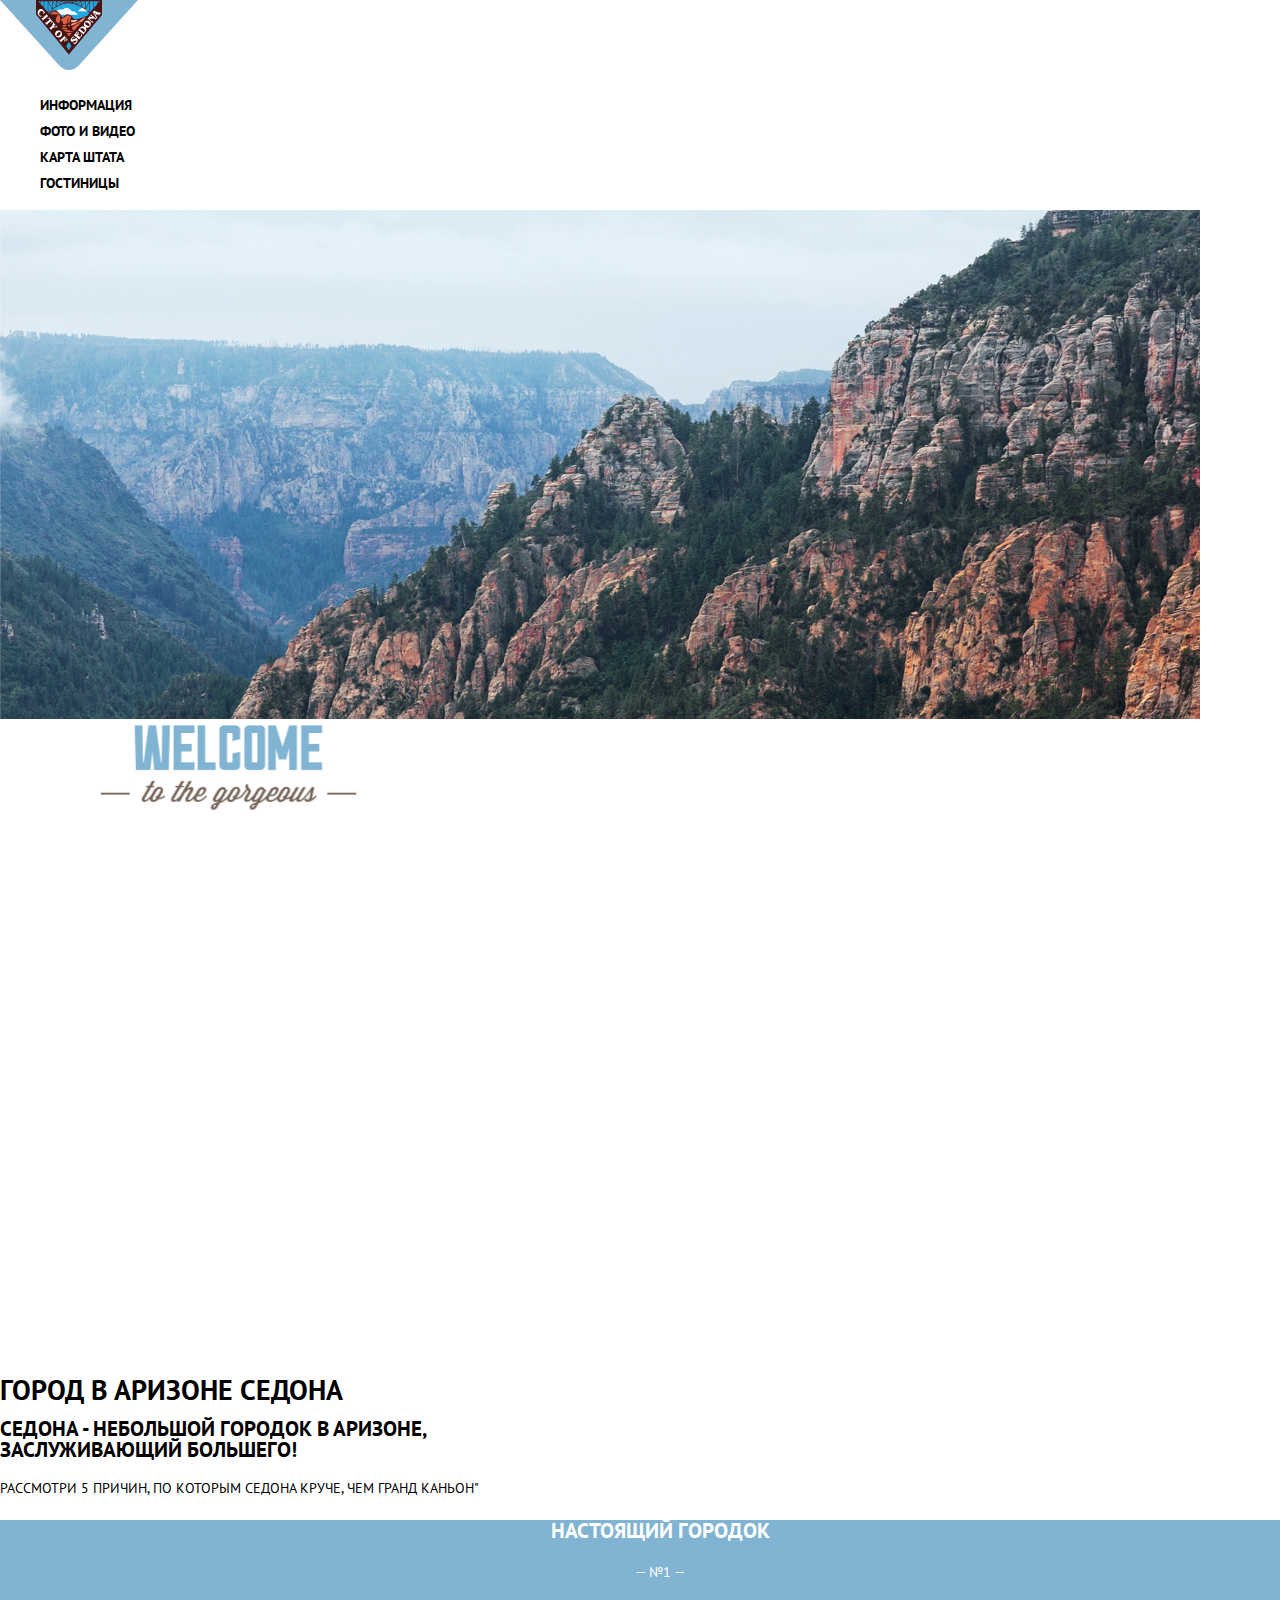
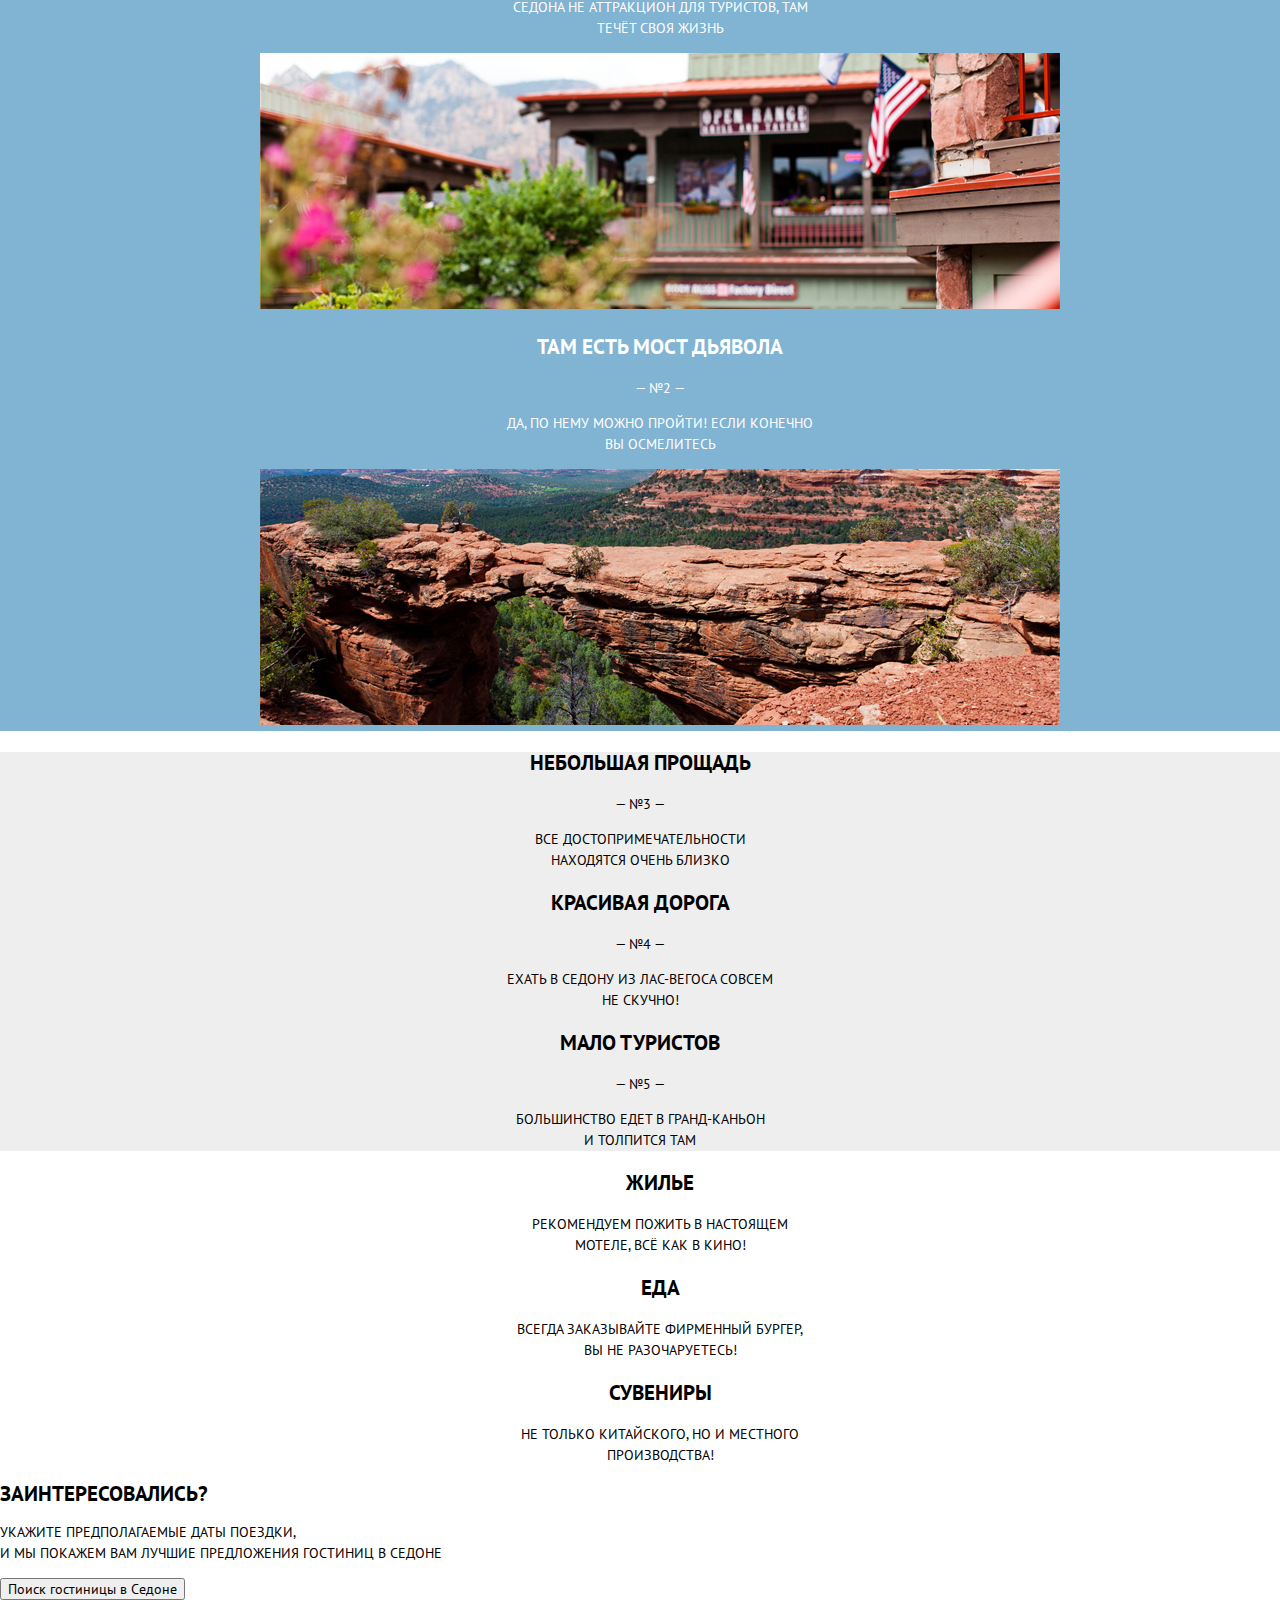
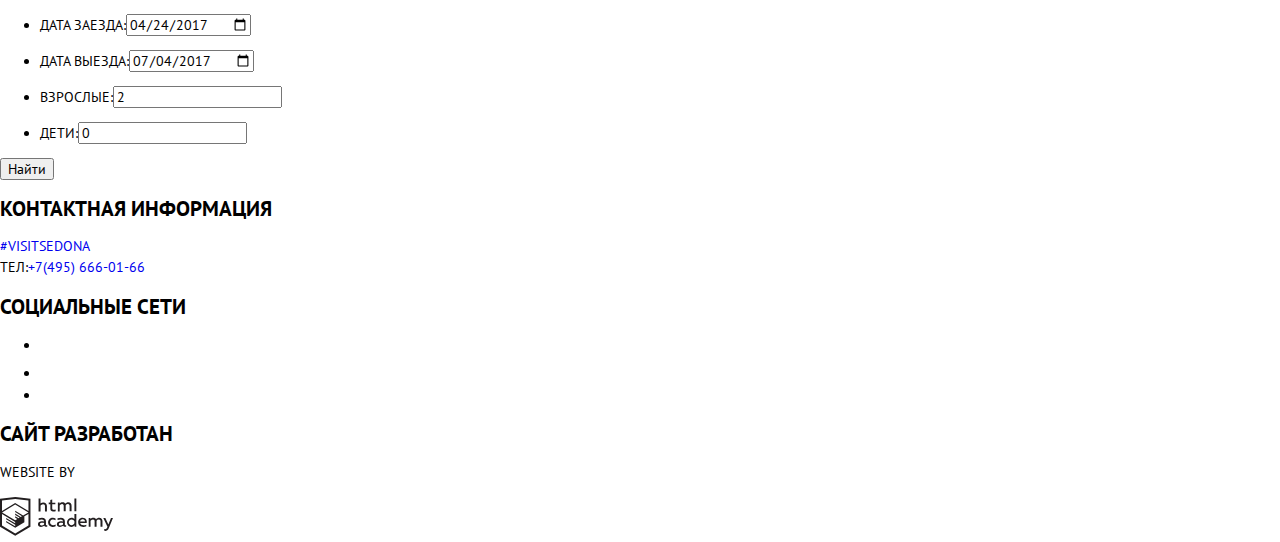
==== index.html @ 0a9e9b10 "стили 2" ====
<!DOCTYPE html>
<html class="page" lang="ru">

<head>
    <meta charset="UTF-8">
    <title>Город Sedona</title>
    <link rel="icon" href="favicon.ico">
    <link rel="icon" href="favicon/favicon152.svg" type="image/svg+xml">
    <link rel="apple-touch-icon" href="favicon/favicon152.png">
    <link rel="manifest" href="manifest.webmanifest">
    <link rel="preconnect" href="https://fonts.gstatic.com">
    <link href="https://fonts.googleapis.com/css2?family=PT+Sans:wght@400;700&display=swap" rel="stylesheet">
    <link rel="stylesheet" href="css/normalize.css">
    <link rel="stylesheet" href="css/style.css">
</head>

<body class="page-body">
    <header class="main-header">
        <nav class="main-navigation">
            <a class="main-header-logo">
                <img src="img/logo-sedona-main.svg" width="138" height="70" alt="Логотип города Sedona">
            </a>
            <ul class="site-navigation">
                <li><a href="#">Информация</a></li>
                <li><a href="#">Фото и видео</a></li>
                <li><a href="#">Карта штата</a></li>
                <li><a href="catalog.html">Гостиницы</a></li>
            </ul>
        </nav>
    </header>
    <main class="container">
        <img src="img/sedona-view-background.jpg" width="1200" height="509" alt="Фото вида каньона города Sedona">
        <img src="img/layer-welcome.png" width="456.65" height="350.88" alt="">
        <img src="img/Layer-white-cut.png" width="1200" height="272" alt="">
        <h1>Город в Аризоне Седона</h1>
        <h2>Седона - небольшой городок в Аризоне,
            <br>
            заслуживающий большего!
        </h2>

        <p>Рассмотри 5 причин, по которым Седона круче, чем Гранд Каньон"</p>
        <section class="feature-main">
            <div class="feature-list-1-2">
            <ul class="feature-main-list">
                <li class="feature-main-list-item">
                    <h3>Настоящий городок</h3>
                    <span>— №1 —</span>
                    <p>Седона не аттракцион для туристов, там
                        <br>
                        течёт своя жизнь
                    </p>
                    <img src="img/sedonaview-town.jpg" width="800" height="256" alt="Фото города Sedona">
                </li>
                <li class="feature-main-list-item">
                    <h3>Там есть мост дьявола</h3>
                    <span>— №2 —</span>
                    <p>Да, по нему можно пройти! Если конечно
                        <br>
                        вы осмелитесь
                    </p>
                    <img src="img/sedona-bridge.jpg" width="800" height="256" alt="Фото моста дьявола">
                </li>
            </div>
            <div class="feature-list-3-4-5">
                <li class="feature-main-list-item">
                    <h3>Небольшая прощадь</h3>
                    <span>— №3 —</span>
                    <p>Все достопримечательности
                        <br>находятся очень близко
                    </p>
                </li>
                <li class="feature-main-list-item">
                    <h3>Красивая дорога</h3>
                    <span>— №4 —</span>
                    <p>Ехать в Седону Из Лас-Вегоса совсем
                        <br>не скучно!
                    </p>
                </li>
                <li class="feature-main-list-item">
                    <h3>Мало туристов</h3>
                    <span>— №5 —</span>
                    <p>Большинство едет в Гранд-Каньон
                        <br>и толпится там
                    </p>
                </li>
            </div>
            </ul>
            <section class="feature-additional">
                <ul class="feature-additional-list">
                    <li class="feature-additional-list-item">
                        <h3>Жилье</h3>
                        <p>Рекомендуем пожить в настоящем
                            <br>мотеле, всё как в кино!
                        </p>
                        <!--Добавить иконку-->
                    </li>
                    <li class="feature-additional-list">
                        <h3>Еда</h3>
                        <p>Всегда заказывайте фирменный бургер,
                            <br>вы не разочаруетесь!
                        </p>
                        <!--Добавить иконку-->
                    </li>
                    <li class="feature-additional-list">
                        <h3>Сувениры</h3>
                        <p>Не только китайского, но и местного
                            <br>производства!
                        </p>
                        <!--Добавить иконку-->
                    </li>
                </ul>
            </section>
        </section>
        <h2>Заинтересовались?</h2>
        <p>Укажите предполагаемые даты поездки,
            <br>и мы покажем вам лучшие предложения гостиниц в Седоне
        </p>
        <section>
            <form method="get" action="https://echo.htmlacademy.ru">
                <button class="button-hotel-search" type="button">Поиск гостиницы в Седоне</button>
                <ul>
                    <li class="calendar-field">
                        <p>Дата заезда:<input class="calendar-button" type="date" name="calendar" value="2017-04-24"></p>
                    </li>
                    <li class="calendar-field">
                        <p>Дата выезда:<input class="calendar-button" type="date" name="calendar" value="2017-07-04"></p>
                    </li>
                    <li class="members-field">
                        <p>Взрослые:<input class="members-count" type="number" name="adultquantity" value="2" min="1" step="1"></p>
                    </li>
                    <li class="members-field">
                        <p>Дети:<input class="members-count" type="number" name="adultquantity" value="0" min="0" step="1"></p>
                    </li>
                </ul>
                <button class="button-find" type="submit">Найти</button>
            </form>
        </section>
    </main>
    <div class="map">
        <!--Подключить карту-->
    </div>
    <footer class="main-footer">
        <section class="footer-contacts">
            <h2>Контактная информация</h2>
            <a class="footer-hashtag" href="#">#VISITSEDONA</a><br>
            ТЕЛ:<a class="footer-phone" href="tel:+74956660166">+7(495) 666-01-66</a>
        </section>
        <section class="footer-social">
            <h2>Социальные сети</h2>
            <ul>
                <li>
                    <a class="social-button" href="#">
                        <img src="img/icon-twitter.svg" width="16,98" height="15,01" alt="Мы в твиттере"> 
                    </a>
                </li>
                <li>
                    <a class="social-button" href="#">
                        <img src="img/icon-facebook.svg" width="12" height="22" alt="МЫ на Фейсбук">
                    </a>
                </li>
                <li>
                    <a class="social-button" href="#">
                        <img src="img/icon-youtube.svg" width="20" height="16" alt="Мы на Ютуб"></a>
                </li>
            </ul>
        </section>
        <section class="footer-copyright">
            <h2>Сайт разработан</h2>
            <p>Website by</p>
            <a class="htmlacademy-copyright" href="https://htmlacademy.ru/">
                <img src="img/logo-htmlacademy.svg" width="113,98" height="39,78" alt="HTML ACADEMY">
            </a>
        </section>
    </footer>
</body>

</html>
---- css/style.css ----
:root {
    --basic-brown: #766357;
    --basic-grey: #EEEEEE;
    --basic-blue: #81B3D2;
    --basic-white: #ffffff;
    --basic-footer: rgba(255, 255, 255, 0.9);
    --special-grey: #F2F2F2;
    --basic-black: #000000;
  }

  /* Global */
  body{
    min-width: 1200px;
    margin: 0;
    padding: 0;
    font-family: 'PT Sans', sans-serif;
    font-size: 14px;
    line-height: 21px;
    font-weight: 400;
    color: var(--basic-black);
    text-transform: uppercase;
    background-color: var(--basic-white);
  }

/* Ссылки */
  a {
    text-decoration: none;
  }

/* Дефолтный размер изображений */
    img {
    max-width: 100%;
    height: auto;
    }

  /* Меню навигации */
  .main-navigation {
    font-size: 14px;
    line-height: 26px;
    font-weight: 700;
    color: var(--basic-black);
    background-color: transparent;
  }
  .site-navigation {
    list-style: none;
  }

/* Навигация-состояния */
.site-navigation a,
.user-navigation a {
  color: var(--basic-black);
}

.site-navigation a:hover,
.site-navigation a:focus {
  color: var(--basic-blue);
}

/* Преимущества */
.feature-main-list {
    list-style: none;
  }
  .feature-main-list-item {
    text-align: center;
    list-style: none;
  }
  .feature-main-list-item h3{
    font-size: 21px;
    line-height: 21px;
    font-weight: 700;
  }
  .feature-list-1-2{
    color: var(--basic-white);
    background-color: var(--basic-blue);
  }
  .feature-list-3-4-5{
    background-color: var(--basic-grey);
  }
  .feature-additional-list{
    list-style: none;
    text-align: center;
  }
  .feature-additional-list h3{
    font-size: 21px;
    line-height: 21px;
    font-weight: 700;
  }
.advertising-info{
  text-align: center;
}
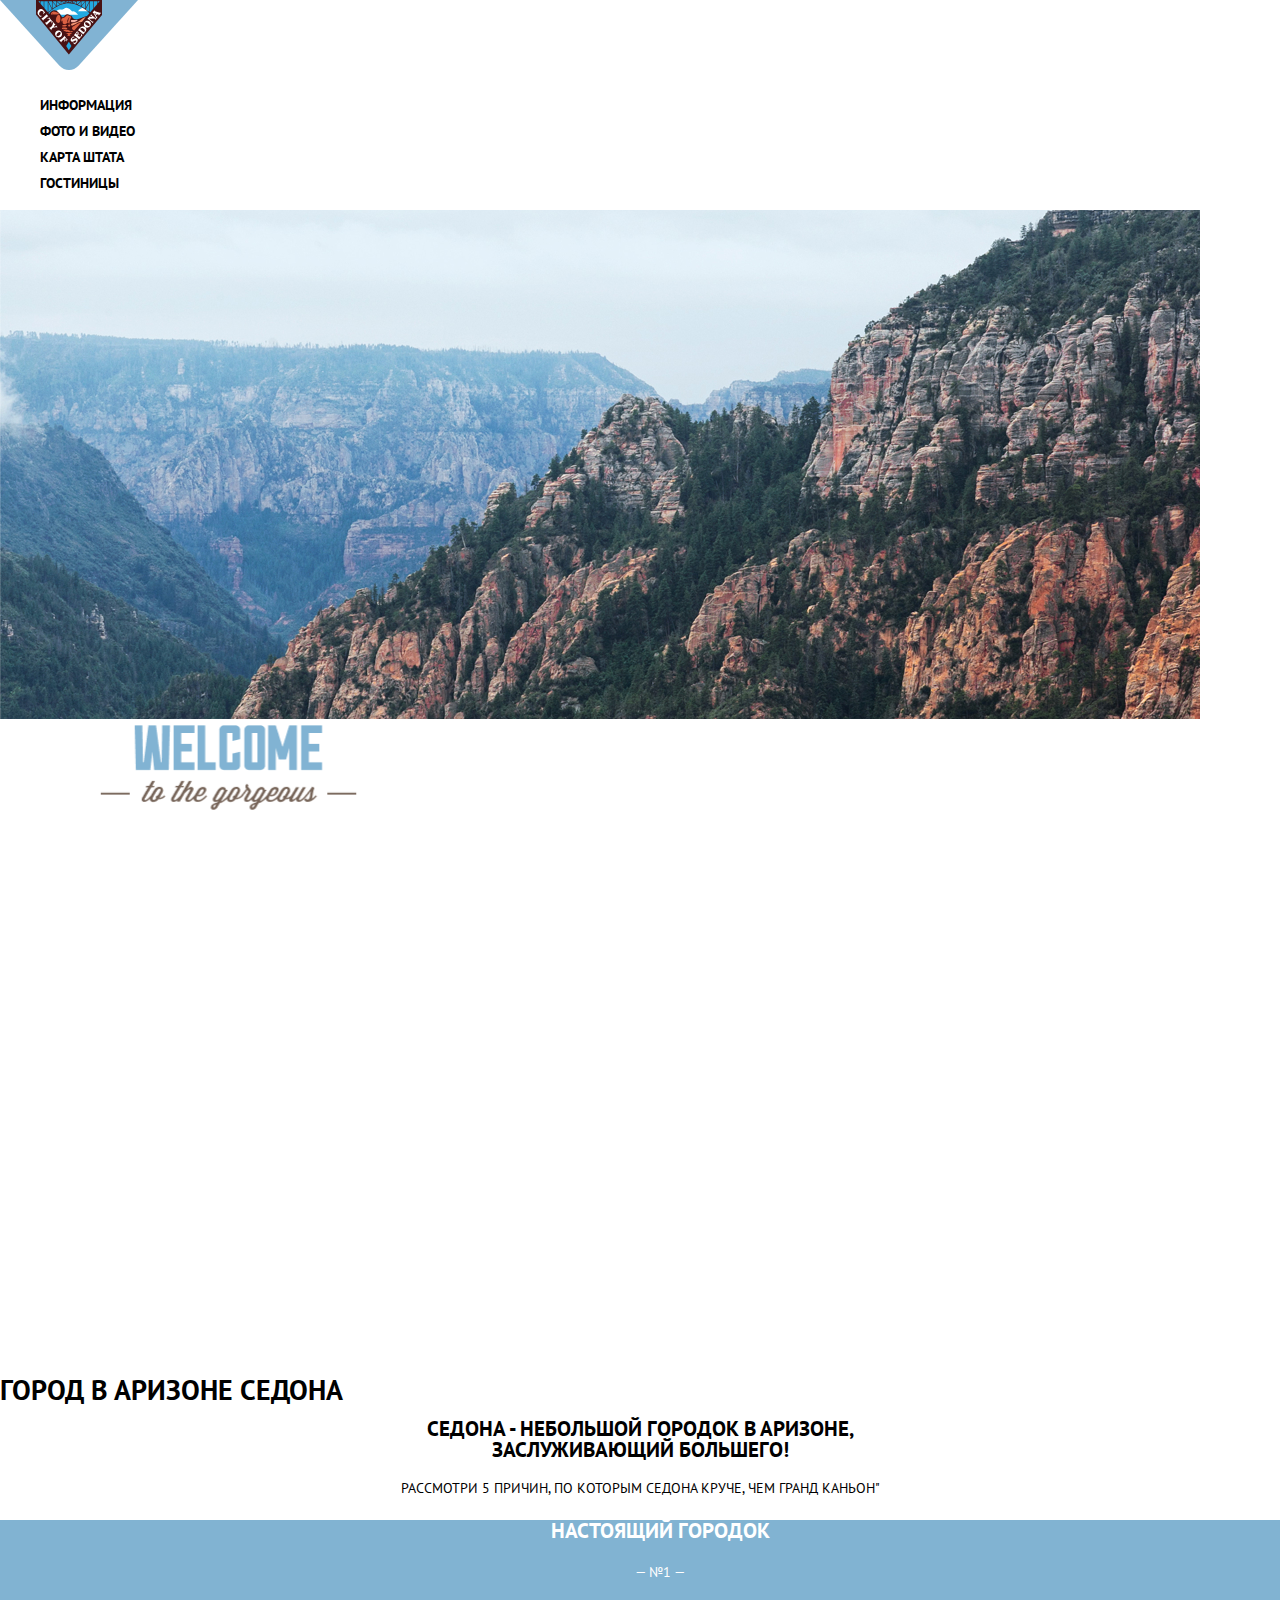
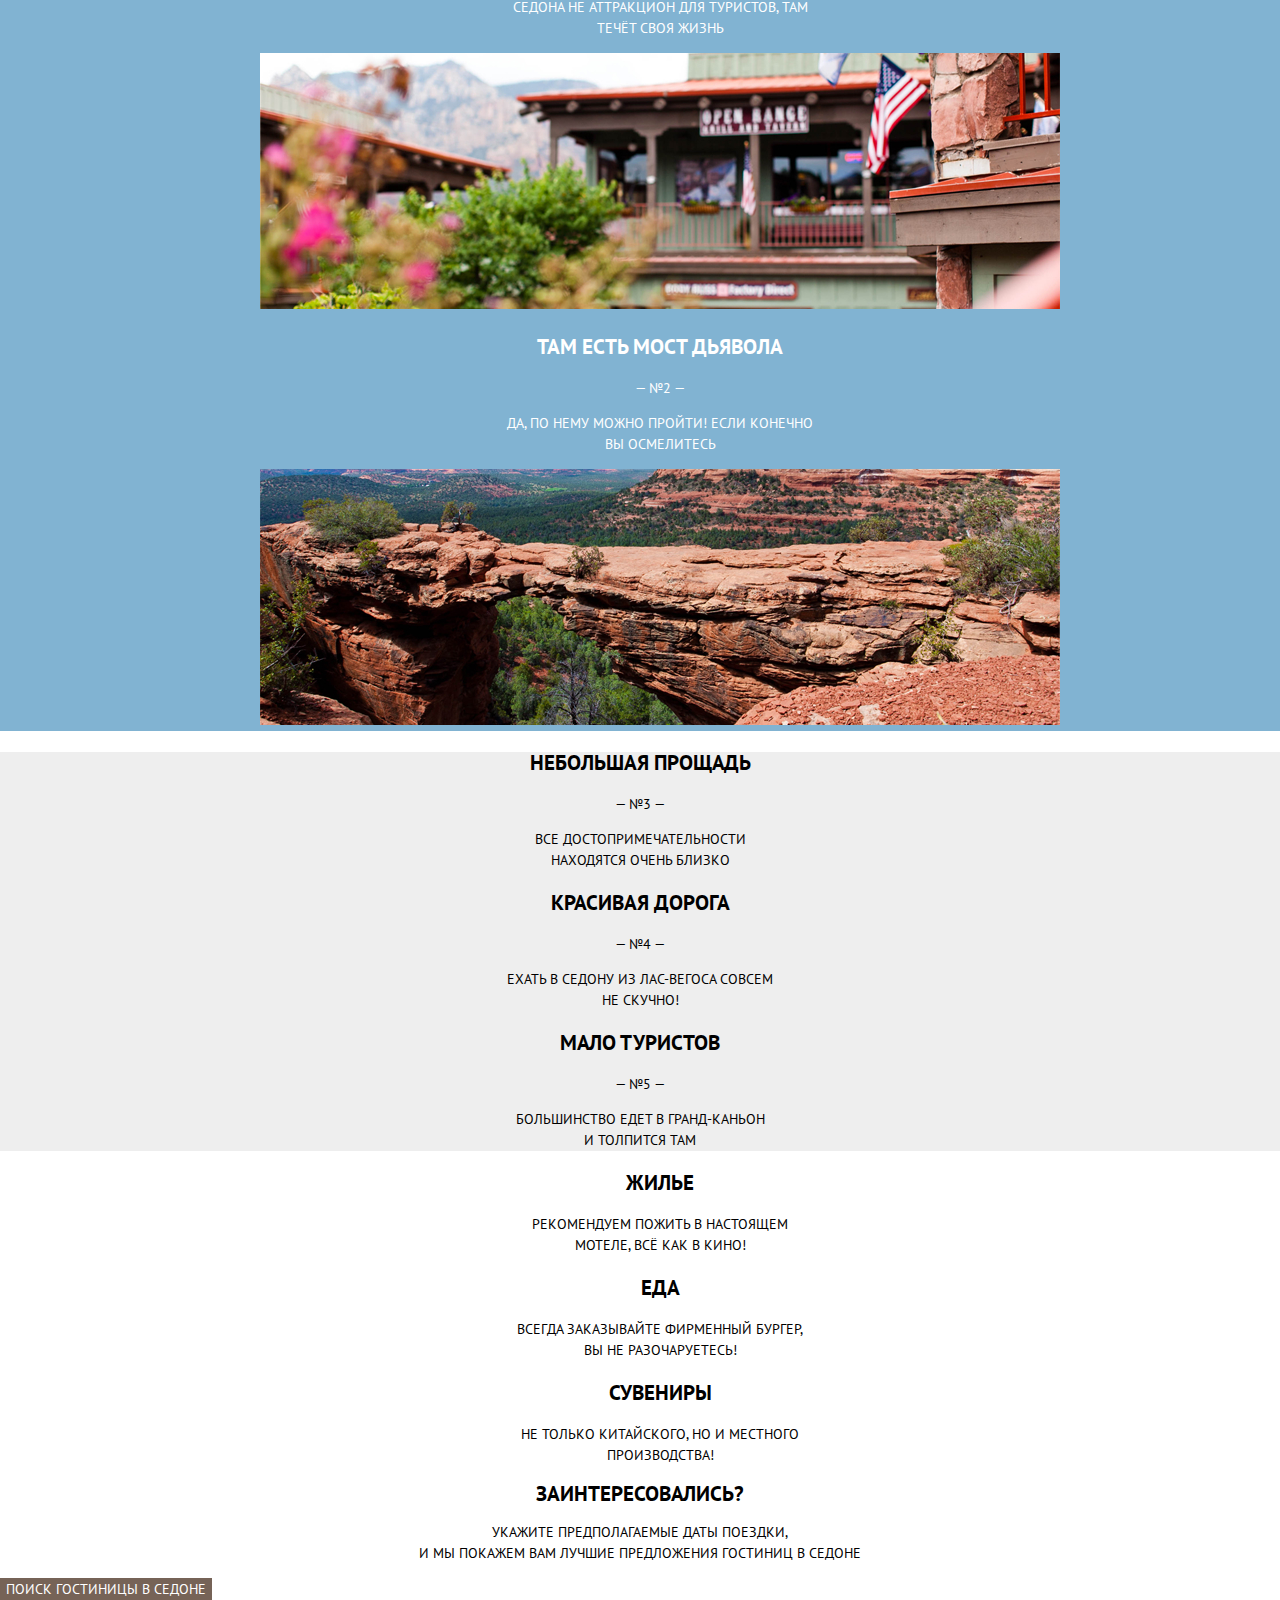
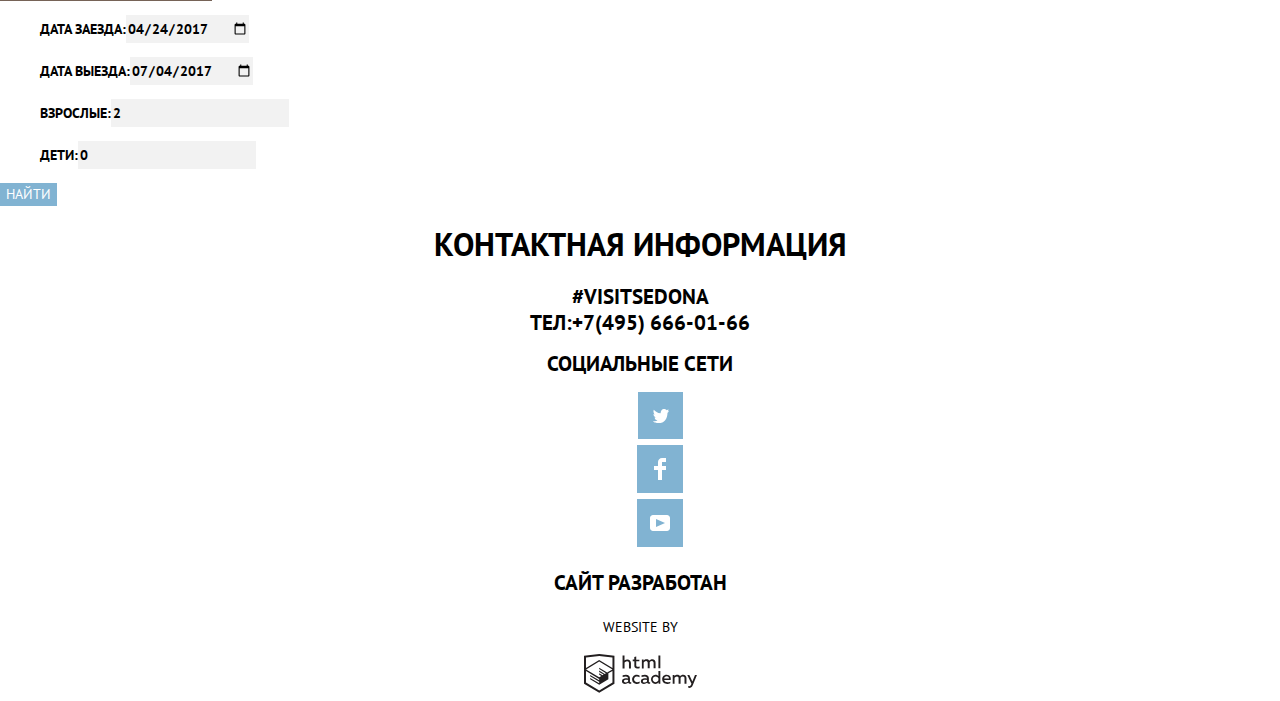
==== commit 2d5dd849: "стили 3" ====
--- a/index.html
+++ b/index.html
@@ -33,12 +33,14 @@
         <img src="img/layer-welcome.png" width="456.65" height="350.88" alt="">
         <img src="img/Layer-white-cut.png" width="1200" height="272" alt="">
         <h1>Город в Аризоне Седона</h1>
+        <div class="site-description">
         <h2>Седона - небольшой городок в Аризоне,
             <br>
             заслуживающий большего!
         </h2>
 
         <p>Рассмотри 5 причин, по которым Седона круче, чем Гранд Каньон"</p>
+        </div>
         <section class="feature-main">
             <div class="feature-list-1-2">
             <ul class="feature-main-list">
@@ -111,14 +113,16 @@
                 </ul>
             </section>
         </section>
+        <div class="advertising-info">
         <h2>Заинтересовались?</h2>
         <p>Укажите предполагаемые даты поездки,
             <br>и мы покажем вам лучшие предложения гостиниц в Седоне
         </p>
-        <section>
+        </div>
+        <section class="calendar">
             <form method="get" action="https://echo.htmlacademy.ru">
                 <button class="button-hotel-search" type="button">Поиск гостиницы в Седоне</button>
-                <ul>
+                <ul class="calendar-list">
                     <li class="calendar-field">
                         <p>Дата заезда:<input class="calendar-button" type="date" name="calendar" value="2017-04-24"></p>
                     </li>
@@ -147,19 +151,19 @@
         </section>
         <section class="footer-social">
             <h2>Социальные сети</h2>
-            <ul>
+            <ul class="social-list">
                 <li>
-                    <a class="social-button" href="#">
+                    <a class="social-button1" href="#">
                         <img src="img/icon-twitter.svg" width="16,98" height="15,01" alt="Мы в твиттере"> 
                     </a>
                 </li>
                 <li>
-                    <a class="social-button" href="#">
+                    <a class="social-button2" href="#">
                         <img src="img/icon-facebook.svg" width="12" height="22" alt="МЫ на Фейсбук">
                     </a>
                 </li>
                 <li>
-                    <a class="social-button" href="#">
+                    <a class="social-button3" href="#">
                         <img src="img/icon-youtube.svg" width="20" height="16" alt="Мы на Ютуб"></a>
                 </li>
             </ul>
@@ -168,7 +172,7 @@
             <h2>Сайт разработан</h2>
             <p>Website by</p>
             <a class="htmlacademy-copyright" href="https://htmlacademy.ru/">
-                <img src="img/logo-htmlacademy.svg" width="113,98" height="39,78" alt="HTML ACADEMY">
+                <img src="img/logo-htmlacademy-black.svg" width="113,98" height="39,78" alt="HTML ACADEMY">
             </a>
         </section>
     </footer>
--- a/css/style.css
+++ b/css/style.css
@@ -6,6 +6,10 @@
     --basic-footer: rgba(255, 255, 255, 0.9);
     --special-grey: #F2F2F2;
     --basic-black: #000000;
+    --special-brown: #604E43;
+    --special-brown-active: #503E33;
+    --special-blue: #669EC0;
+    --special-blue-active: #5496BD;
   }
 
   /* Global */
@@ -55,7 +59,10 @@
 .site-navigation a:focus {
   color: var(--basic-blue);
 }
-
+/* Описание сайта */
+.site-description{
+  text-align: center;
+}
 /* Преимущества */
 .feature-main-list {
     list-style: none;
@@ -87,4 +94,154 @@
   }
 .advertising-info{
   text-align: center;
-}+}
+
+/* Кнопка поиска гостиницы */
+.button-hotel-search{
+  font: inherit;
+  text-align: center;
+  color: var(--basic-white);
+  vertical-align: middle;
+  text-transform: uppercase;
+  background-color: var(--basic-brown);
+  border: none;
+}
+/* Кнопка поиска гостиницы состояния*/
+.button-hotel-search:hover,
+.button-hotel-search:focus{
+  background-color: var(--special-brown);
+}
+.button-hotel-search:active{
+  background-color: var(--special-brown-active);
+  color: rgba(255, 255, 255, 0.3);
+}
+
+/* Календарь */
+.calendar-list{
+  list-style: none;
+  text-transform: uppercase;
+  font-size: 14px;
+  line-height: 26px;
+  font-weight: 700;
+}
+.calendar-button{
+  text-transform: uppercase;
+  font-size: 14px;
+  line-height: 26px;
+  font-weight: 700;
+  background-color: var(--special-grey);
+  border: none;
+}
+.members-count{
+  text-transform: uppercase;
+  font-size: 14px;
+  line-height: 26px;
+  font-weight: 700;
+  background-color: var(--special-grey);
+  border: none;
+}
+.button-find{
+  font: inherit;
+  text-align: center;
+  color: var(--basic-white);
+  vertical-align: middle;
+  text-transform: uppercase;
+  background-color: var(--basic-blue);
+  border: none;
+}
+/* Кнопка календаря состояния */
+.button-find:hover,
+.button-find:focus{
+  background-color: var(--special-blue);
+}
+.button-find:active{
+  background-color: var(--special-blue-active);
+  color: rgba(255, 255, 255, 0.3);
+}
+
+/* Контакная информация */
+.main-footer{
+  background-color: rgba(255, 255, 255, 0.9);
+}
+.footer-contacts{
+  text-align: center;
+  font-size: 21px;
+  line-height: 26px;
+  font-weight: 700;
+}
+.footer-hashtag{
+  color: inherit;
+  text-transform: uppercase;
+  font-size: 21px;
+  line-height: 26px;
+  font-weight: 700;
+}
+.footer-phone{
+  color: inherit;
+  font-size: 21px;
+  line-height: 26px;
+  font-weight: 700;
+}
+/* Соцсети */
+.footer-social{
+  text-align: center;
+}
+.social-list{
+  list-style: none;
+}
+.social-button1 img{
+  background: var(--basic-blue);
+  padding-left: 15px;
+  padding-top: 16px;
+  padding-right: 14px;
+  padding-bottom: 15px;
+}
+.social-button2 img{
+  background: var(--basic-blue);
+  padding-left: 17px;
+  padding-top: 13px;
+  padding-right: 17px;
+  padding-bottom: 13px;
+}
+.social-button3 img{
+  background: var(--basic-blue);
+  padding-left: 13px;
+  padding-top: 16px;
+  padding-right: 13px;
+  padding-bottom: 16px;
+}
+/* Кнопки соцсетей состояния */
+.social-button1 img:hover,
+.social-button1 img:focus{
+  background: var(--special-blue);
+}
+.social-button1 img:active{
+  background: var(--special-blue-active);
+  color: rgba(255, 255, 255, 0.3);
+}
+.social-button2 img:hover,
+.social-button2 img:focus{
+  background: var(--special-blue);
+}
+.social-button2 img:active{
+  background: var(--special-blue-active);
+  color: rgba(255, 255, 255, 0.3);
+}
+.social-button3 img:hover,
+.social-button3 img:focus{
+  background: var(--special-blue);
+}
+.social-button3 img:active{
+  background: var(--special-blue-active);
+  color: rgba(255, 255, 255, 0.3);
+}
+
+/* Копирайт */
+.footer-copyright{
+  text-transform: uppercase;
+  font-size: 14px;
+  line-height: 26px;
+  font-weight: 400;
+  text-align: center;
+}
+/* Копирайт состояния */
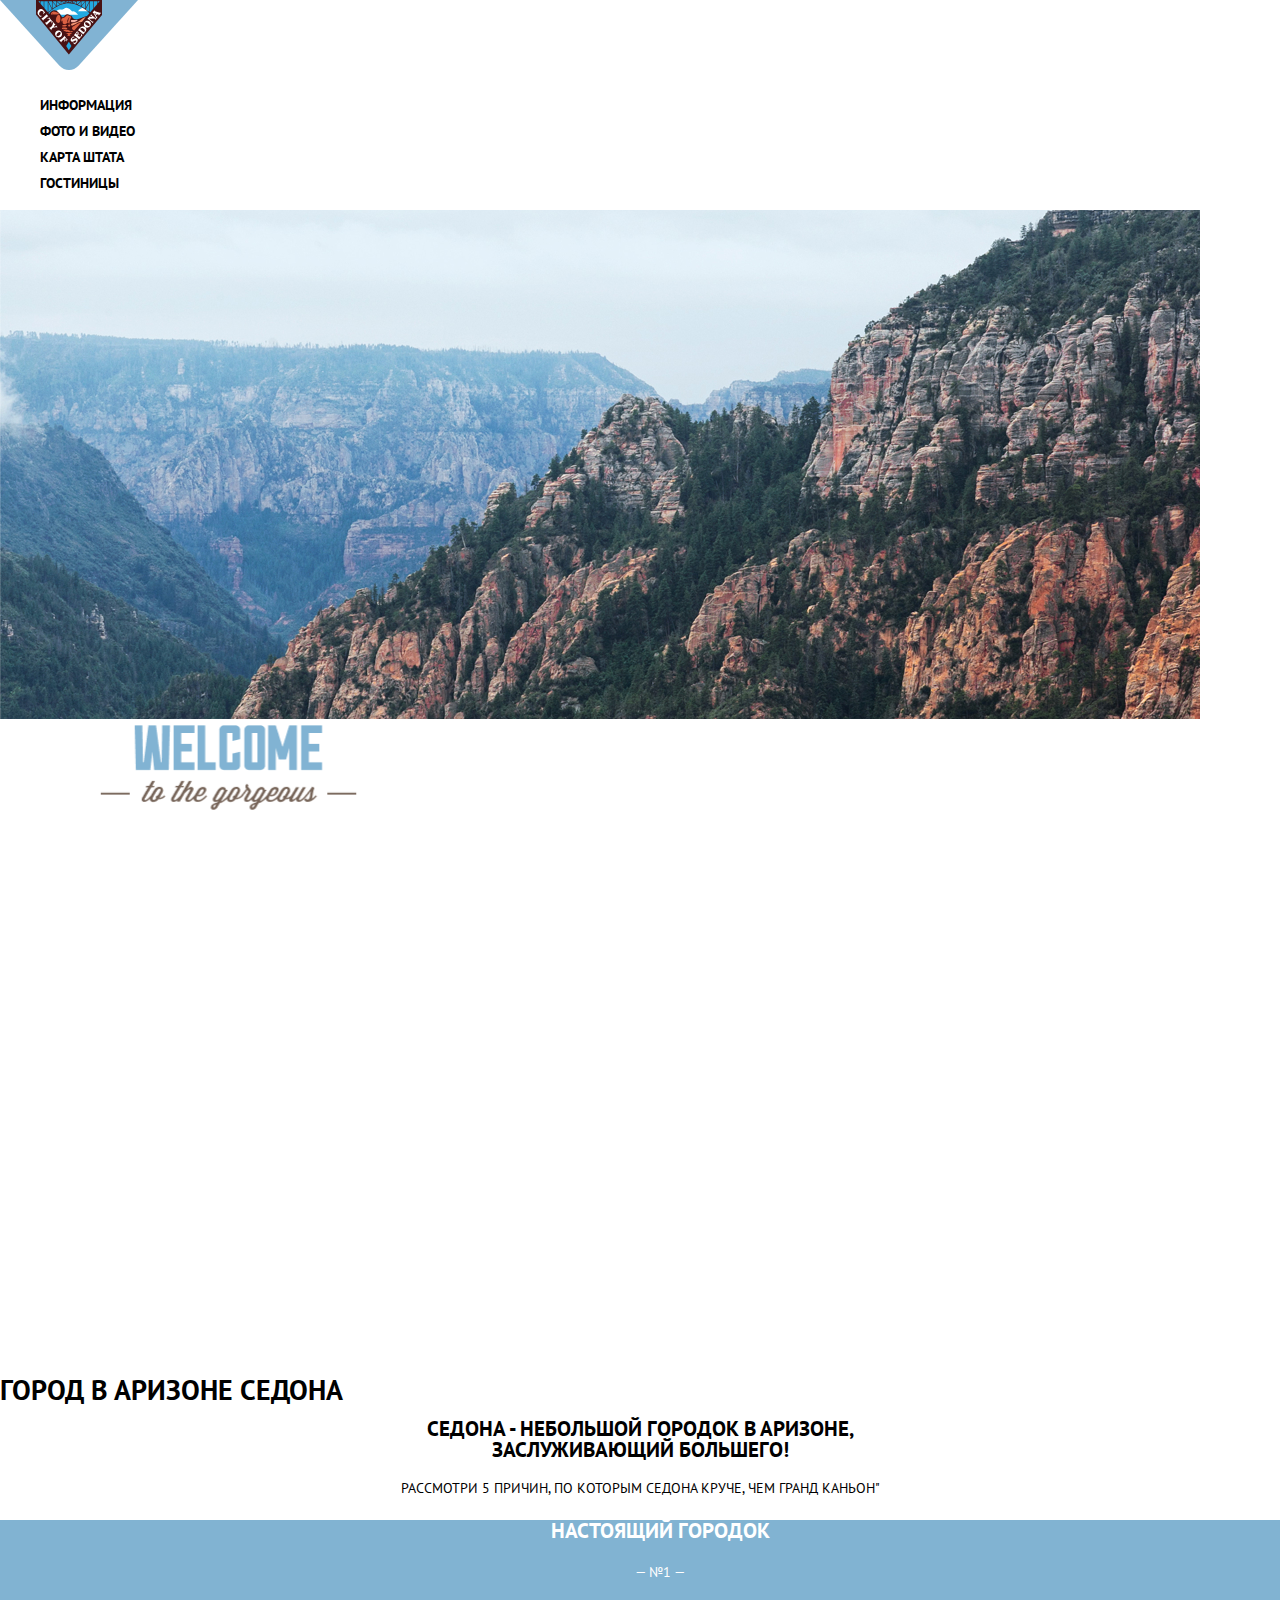
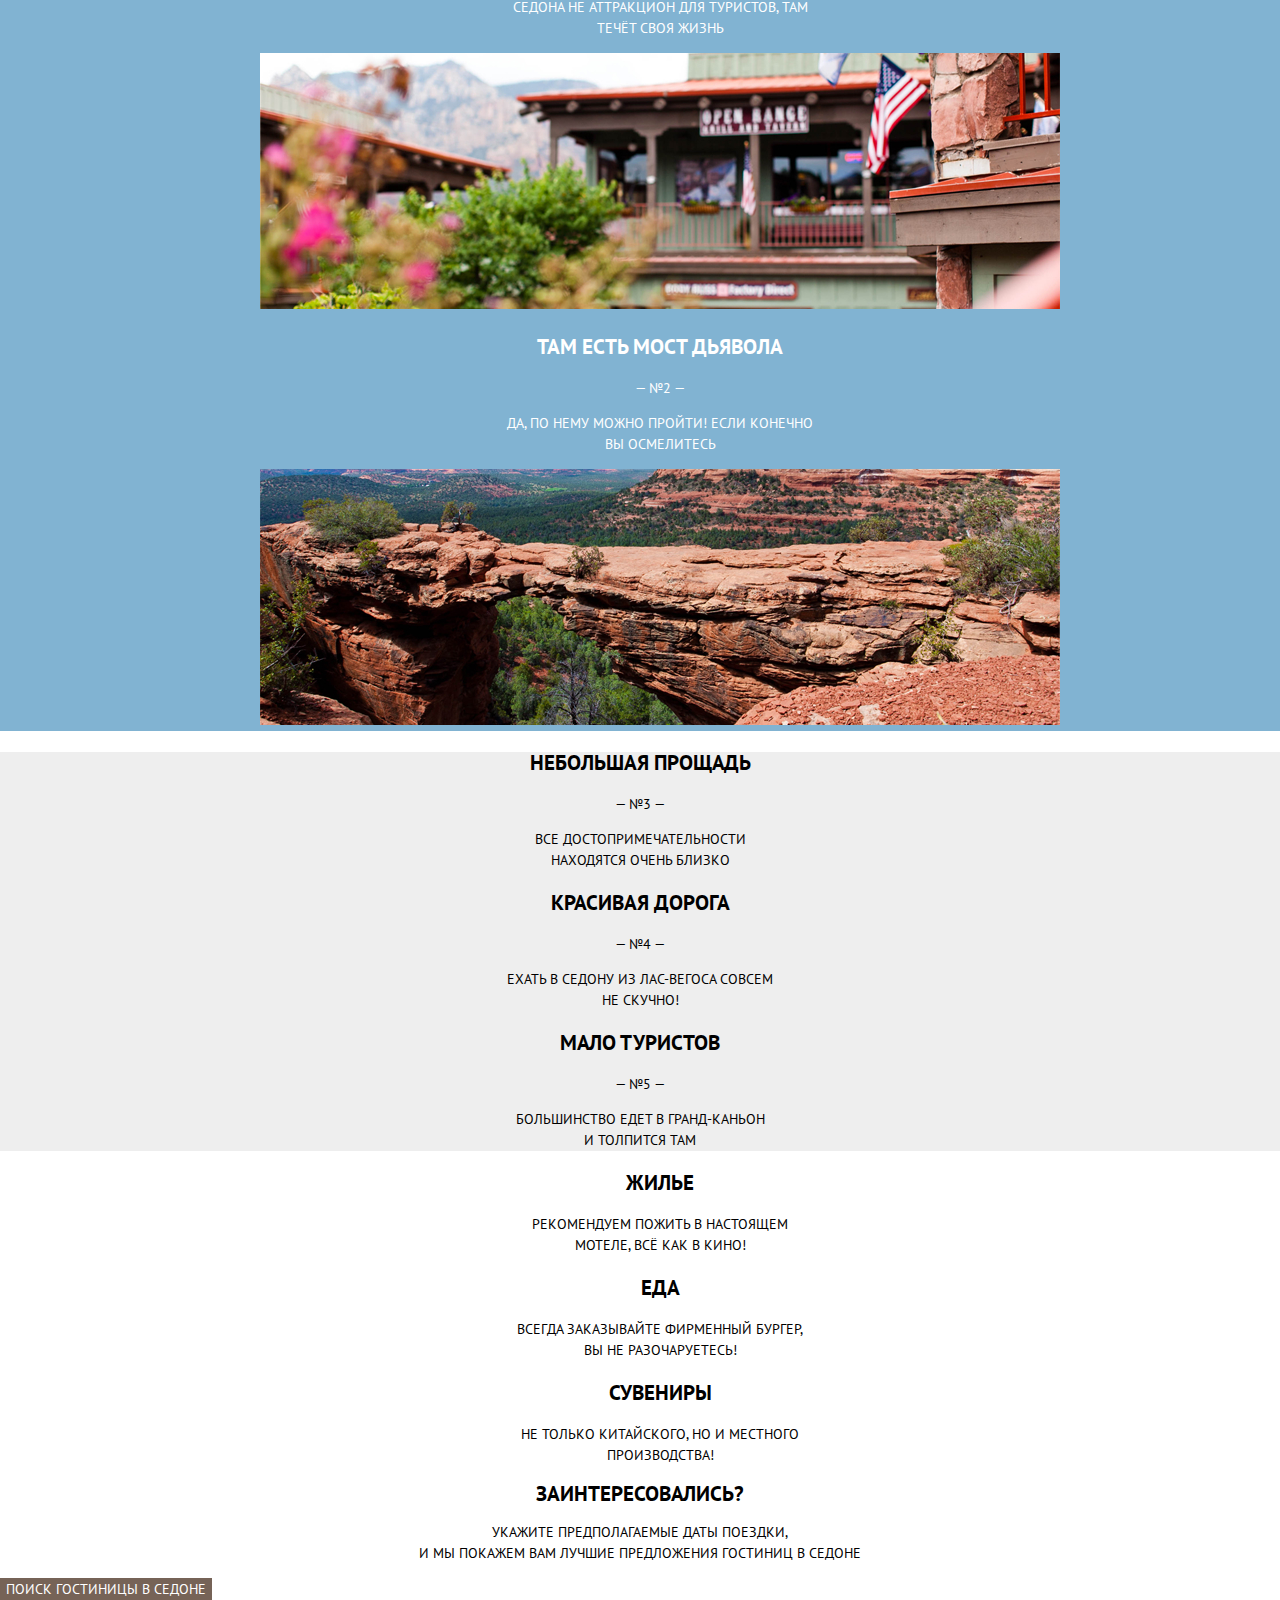
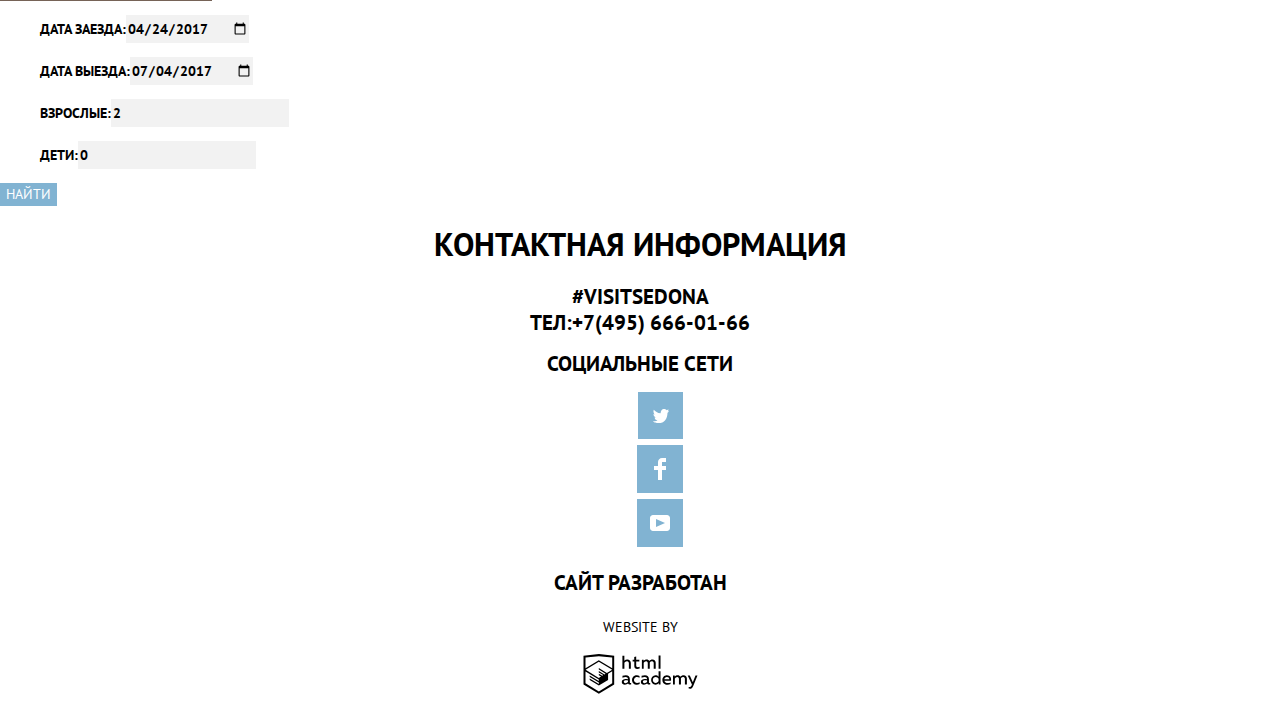
==== commit e53c4b6c: "выполняет 5. Стилизация главной страницы" ====
--- a/index.html
+++ b/index.html
@@ -34,34 +34,34 @@
         <img src="img/Layer-white-cut.png" width="1200" height="272" alt="">
         <h1>Город в Аризоне Седона</h1>
         <div class="site-description">
-        <h2>Седона - небольшой городок в Аризоне,
-            <br>
-            заслуживающий большего!
-        </h2>
+            <h2>Седона - небольшой городок в Аризоне,
+                <br>
+                заслуживающий большего!
+            </h2>
 
-        <p>Рассмотри 5 причин, по которым Седона круче, чем Гранд Каньон"</p>
+            <p>Рассмотри 5 причин, по которым Седона круче, чем Гранд Каньон"</p>
         </div>
         <section class="feature-main">
             <div class="feature-list-1-2">
-            <ul class="feature-main-list">
-                <li class="feature-main-list-item">
-                    <h3>Настоящий городок</h3>
-                    <span>— №1 —</span>
-                    <p>Седона не аттракцион для туристов, там
-                        <br>
-                        течёт своя жизнь
-                    </p>
-                    <img src="img/sedonaview-town.jpg" width="800" height="256" alt="Фото города Sedona">
-                </li>
-                <li class="feature-main-list-item">
-                    <h3>Там есть мост дьявола</h3>
-                    <span>— №2 —</span>
-                    <p>Да, по нему можно пройти! Если конечно
-                        <br>
-                        вы осмелитесь
-                    </p>
-                    <img src="img/sedona-bridge.jpg" width="800" height="256" alt="Фото моста дьявола">
-                </li>
+                <ul class="feature-main-list">
+                    <li class="feature-main-list-item">
+                        <h3>Настоящий городок</h3>
+                        <span>— №1 —</span>
+                        <p>Седона не аттракцион для туристов, там
+                            <br>
+                            течёт своя жизнь
+                        </p>
+                        <img src="img/sedonaview-town.jpg" width="800" height="256" alt="Фото города Sedona">
+                    </li>
+                    <li class="feature-main-list-item">
+                        <h3>Там есть мост дьявола</h3>
+                        <span>— №2 —</span>
+                        <p>Да, по нему можно пройти! Если конечно
+                            <br>
+                            вы осмелитесь
+                        </p>
+                        <img src="img/sedona-bridge.jpg" width="800" height="256" alt="Фото моста дьявола">
+                    </li>
             </div>
             <div class="feature-list-3-4-5">
                 <li class="feature-main-list-item">
@@ -114,26 +114,30 @@
             </section>
         </section>
         <div class="advertising-info">
-        <h2>Заинтересовались?</h2>
-        <p>Укажите предполагаемые даты поездки,
-            <br>и мы покажем вам лучшие предложения гостиниц в Седоне
-        </p>
+            <h2>Заинтересовались?</h2>
+            <p>Укажите предполагаемые даты поездки,
+                <br>и мы покажем вам лучшие предложения гостиниц в Седоне
+            </p>
         </div>
         <section class="calendar">
             <form method="get" action="https://echo.htmlacademy.ru">
                 <button class="button-hotel-search" type="button">Поиск гостиницы в Седоне</button>
                 <ul class="calendar-list">
                     <li class="calendar-field">
-                        <p>Дата заезда:<input class="calendar-button" type="date" name="calendar" value="2017-04-24"></p>
+                        <p>Дата заезда:<input class="calendar-button" type="date" name="calendar" value="2017-04-24">
+                        </p>
                     </li>
                     <li class="calendar-field">
-                        <p>Дата выезда:<input class="calendar-button" type="date" name="calendar" value="2017-07-04"></p>
+                        <p>Дата выезда:<input class="calendar-button" type="date" name="calendar" value="2017-07-04">
+                        </p>
                     </li>
                     <li class="members-field">
-                        <p>Взрослые:<input class="members-count" type="number" name="adultquantity" value="2" min="1" step="1"></p>
+                        <p>Взрослые:<input class="members-count" type="number" name="adultquantity" value="2" min="1"
+                                step="1"></p>
                     </li>
                     <li class="members-field">
-                        <p>Дети:<input class="members-count" type="number" name="adultquantity" value="0" min="0" step="1"></p>
+                        <p>Дети:<input class="members-count" type="number" name="adultquantity" value="0" min="0"
+                                step="1"></p>
                     </li>
                 </ul>
                 <button class="button-find" type="submit">Найти</button>
@@ -154,7 +158,7 @@
             <ul class="social-list">
                 <li>
                     <a class="social-button1" href="#">
-                        <img src="img/icon-twitter.svg" width="16,98" height="15,01" alt="Мы в твиттере"> 
+                        <img src="img/icon-twitter.svg" width="16,98" height="15,01" alt="Мы в твиттере">
                     </a>
                 </li>
                 <li>
@@ -172,7 +176,10 @@
             <h2>Сайт разработан</h2>
             <p>Website by</p>
             <a class="htmlacademy-copyright" href="https://htmlacademy.ru/">
-                <img src="img/logo-htmlacademy-black.svg" width="113,98" height="39,78" alt="HTML ACADEMY">
+                <svg class="html-icon" width="115" height="40" viewBox="0 0 114 40" xmlns="http://www.w3.org/2000/svg">
+                    <path fill-rule="evenodd" clip-rule="evenodd"
+                        d="M15.5197 0.057373H15.3509L0 1.71895V30.4945L15.3509 39.8382L30.7018 30.4945V1.71895L15.5197 0.057373ZM77.0183 1.62185H75.0876V14.7311H77.0183V1.62185ZM40.8619 1.63264V6.76843C41.6131 5.9864 42.6386 5.5436 43.7105 5.53843C44.6823 5.47908 45.6329 5.84495 46.3253 6.54479C47.0177 7.24462 47.3866 8.21244 47.3399 9.20685V14.7634H45.367V9.46579C45.4231 8.94897 45.2754 8.43059 44.9566 8.02553C44.6377 7.62047 44.174 7.36218 43.6683 7.3079H43.3518C42.3456 7.36979 41.4321 7.9295 40.9041 8.80764V14.7634H38.8995V1.63264H40.8619ZM77.0183 30.4837H75.2775V29.0595C74.4828 30.1353 73.23 30.7538 71.9119 30.7211C69.4751 30.5528 67.5825 28.4822 67.5825 25.9845C67.5825 23.4867 69.4751 21.4162 71.9119 21.2479C73.1195 21.2052 74.2818 21.7203 75.0771 22.6505V17.3205H77.0183V30.4837ZM47.0656 29.0595C47.263 29.0515 47.4583 29.0152 47.6459 28.9516V30.3866C47.2482 30.5404 46.826 30.6172 46.4009 30.6132C45.6482 30.6769 44.9394 30.2429 44.639 29.5342C43.7036 30.31 42.5302 30.7227 41.3261 30.6995C39.733 30.6995 38.256 29.804 38.256 27.9482C38.256 25.65 40.3661 24.9379 42.1702 24.9379C42.9402 24.9505 43.707 25.0408 44.4596 25.2076V24.884C44.4596 23.805 43.6578 22.9742 42.1491 22.9742C41.0585 22.9764 39.9804 23.2116 38.9839 23.6647V21.8305C40.0678 21.451 41.204 21.2506 42.3495 21.2371C44.8394 21.2371 46.3693 22.4455 46.3693 25.1753V28.4121C46.3546 28.5668 46.401 28.721 46.4981 28.8406C46.5951 28.9601 46.7349 29.035 46.8862 29.0487H47.0656V29.0595ZM40.2711 27.8403C40.298 28.229 40.4761 28.5905 40.7655 28.844C41.055 29.0974 41.4317 29.2217 41.8115 29.189H41.9275C42.8819 29.1906 43.7973 28.8022 44.4702 28.11V26.5779C43.842 26.4414 43.2026 26.3655 42.5605 26.3513C41.5055 26.3513 40.2817 26.7074 40.2817 27.8403H40.2711ZM56.0229 21.9384C55.1962 21.4632 54.2596 21.2246 53.3115 21.2479H52.9422C51.7332 21.2873 50.5891 21.8166 49.7619 22.7192C48.9347 23.6218 48.4923 24.8236 48.5321 26.06V26.5024C48.6957 29.0004 50.805 30.8921 53.2482 30.7318C54.2519 30.7555 55.2477 30.5452 56.1601 30.1168V28.2718C55.3769 28.7215 54.4945 28.9591 53.5963 28.9624C52.5199 29.0288 51.4963 28.4793 50.9385 27.5356C50.3806 26.5918 50.3806 25.4095 50.9385 24.4658C51.4963 23.522 52.5199 22.9725 53.5963 23.039C54.461 23.0357 55.3066 23.2989 56.0229 23.7942V21.9384ZM66.1514 29.0595C66.3488 29.0515 66.5441 29.0152 66.7317 28.9516V30.3866C66.334 30.5404 65.9118 30.6172 65.4867 30.6132C64.734 30.6769 64.0252 30.2429 63.7248 29.5342C62.7894 30.31 61.616 30.7227 60.4119 30.6995C58.8188 30.6995 57.3417 29.804 57.3417 27.9482C57.3417 25.65 59.4518 24.9379 61.256 24.9379C62.0259 24.9505 62.7928 25.0408 63.5454 25.2076V24.884C63.5454 23.805 62.7436 22.9742 61.2349 22.9742C60.1443 22.9764 59.0662 23.2116 58.0697 23.6647V21.8305C59.1536 21.451 60.2897 21.2506 61.4353 21.2371C63.9252 21.2371 65.455 22.4455 65.455 25.1753V28.4121C65.4404 28.5668 65.4868 28.721 65.5838 28.8406C65.6809 28.9601 65.8207 29.035 65.972 29.0487H66.1514V29.0595ZM59.855 28.8481C59.5632 28.5943 59.3837 28.2311 59.3569 27.8403H59.378C59.378 26.7074 60.5385 26.3513 61.6569 26.3513C62.299 26.3655 62.9383 26.4414 63.5665 26.5779V28.11C62.8937 28.8022 61.9782 29.1906 61.0239 29.189H60.9078C60.5263 29.2247 60.1469 29.1019 59.855 28.8481ZM69.3271 25.9305C69.3271 24.2859 70.6308 22.9526 72.239 22.9526L72.2601 23.0066C73.4742 23.0066 74.5742 23.7382 75.0665 24.8732V27.0311C74.5856 28.1871 73.4673 28.9296 72.239 28.9084C70.6308 28.9084 69.3271 27.5752 69.3271 25.9305ZM83.3486 21.2479C86.8408 21.2479 88.0541 24.1395 87.4844 26.7397H80.922C81.1436 28.3582 82.6839 29.0163 84.2876 29.0163C85.2509 29.0196 86.2027 28.8021 87.0729 28.3797V30.1061C86.0736 30.5421 84.9939 30.7519 83.9078 30.7211C81.2385 30.7211 78.8963 29.189 78.8963 25.9521C78.8362 24.7502 79.2482 23.5736 80.0408 22.6841C80.8334 21.7945 81.9408 21.2658 83.1165 21.2155H83.3486V21.2479ZM80.8693 25.1753C80.9704 23.8237 82.1216 22.8104 83.4436 22.9095H83.4858C84.1064 22.8531 84.7196 23.08 85.1612 23.5295C85.6028 23.979 85.8275 24.6051 85.7752 25.24H80.8693V25.1753ZM89.489 30.4621V21.4961H91.2298V22.575C91.9777 21.7197 93.041 21.2229 94.1628 21.2047C95.2951 21.1328 96.3712 21.7163 96.9482 22.7153C97.7407 21.8335 98.8477 21.3161 100.018 21.2803C100.952 21.2327 101.859 21.6011 102.507 22.2901C103.154 22.9792 103.478 23.9213 103.394 24.8732V30.4837H101.39V24.9271C101.437 24.4734 101.306 24.0191 101.024 23.6647C100.743 23.3104 100.336 23.0852 99.8917 23.039H99.6174C98.7512 23.0941 97.9525 23.536 97.4335 24.2474V30.4837H95.4289V24.9271C95.4728 24.47 95.3357 24.0139 95.0481 23.6611C94.7606 23.3082 94.3467 23.088 93.8991 23.0497H93.6881C92.7466 23.1344 91.8915 23.6449 91.3564 24.4416V30.5161H89.5312L89.489 30.4621ZM113.977 21.4745H111.972L109.324 28.2718L106.306 21.4853H104.196L108.417 30.5484L108.237 31.0016C107.72 32.3611 107.003 33.0516 106.053 33.0516C105.75 33.0548 105.447 33.0112 105.156 32.9221V34.6161C105.536 34.7125 105.926 34.7632 106.317 34.7671C107.646 34.7671 108.902 34.0226 109.851 31.6813L113.977 21.4745ZM52.689 5.78658V2.54974L50.7266 3.01369V5.73264H49.144V7.49132H50.7899V11.9905C50.7231 12.817 51.0244 13.6301 51.61 14.2038C52.1955 14.7775 53.0028 15.0505 53.8073 14.9468C54.5996 14.9535 55.3875 14.8259 56.139 14.5692V12.8429C55.5727 13.0781 54.9672 13.199 54.356 13.199C53.2165 13.199 52.689 12.8105 52.689 11.6237V7.5129H55.8541V5.78658H52.689ZM58.3862 14.7526V5.75421H60.1376V6.83316C60.8811 5.97655 61.9403 5.476 63.0601 5.45211C64.1624 5.38099 65.2146 5.93142 65.8032 6.88711C66.5958 6.00534 67.7028 5.48794 68.8734 5.45211C69.8138 5.41462 70.7233 5.79859 71.364 6.50353C72.0046 7.20846 72.3126 8.16418 72.2073 9.12053V14.7418H70.2028V9.18527C70.2499 8.73151 70.1184 8.27721 69.8373 7.92287C69.5561 7.56853 69.1485 7.34334 68.7046 7.29711H68.4619C67.5957 7.35228 66.797 7.7942 66.278 8.50553V14.7418H64.2734V9.18527C64.3206 8.73151 64.1891 8.27721 63.9079 7.92287C63.6268 7.56853 63.2191 7.34334 62.7752 7.29711H62.5326C61.5911 7.38181 60.736 7.89229 60.2009 8.68895V14.7634H58.3862V14.7526ZM28.6972 29.3033L28.7078 29.2968L28.6972 29.3184V29.3033ZM28.6972 17.3205V29.3033L15.3509 37.4321L2.00459 29.3184V17.5147L15.2876 25.6068V27.0311L6.18257 21.5284V22.9418L15.3404 28.5632V30.0629L6.19312 24.4955V25.9521L15.3509 31.5734L24.5826 25.9197V19.8129L28.6972 17.3205ZM28.7078 15.7776L25.0362 17.9355L23.3482 19.0145L15.3087 14.0837V15.4971L22.156 19.7266L22.0083 19.8237L20.9532 20.4063L15.2876 16.9537V18.3995L19.761 21.1184L18.706 21.8413L15.3298 19.7913V21.2047L17.5454 22.5426L15.2982 23.9021L2.11009 15.864L15.3087 7.72869L28.7078 15.7776ZM15.2876 6.27211L28.7078 14.3534V3.56395L15.3615 2.12895L2.01514 3.56395V14.3534L15.2876 6.27211Z"/>
+                </svg>
             </a>
         </section>
     </footer>
--- a/css/style.css
+++ b/css/style.css
@@ -1,53 +1,54 @@
 :root {
-    --basic-brown: #766357;
-    --basic-grey: #EEEEEE;
-    --basic-blue: #81B3D2;
-    --basic-white: #ffffff;
-    --basic-footer: rgba(255, 255, 255, 0.9);
-    --special-grey: #F2F2F2;
-    --basic-black: #000000;
-    --special-brown: #604E43;
-    --special-brown-active: #503E33;
-    --special-blue: #669EC0;
-    --special-blue-active: #5496BD;
-  }
-
-  /* Global */
-  body{
-    min-width: 1200px;
-    margin: 0;
-    padding: 0;
-    font-family: 'PT Sans', sans-serif;
-    font-size: 14px;
-    line-height: 21px;
-    font-weight: 400;
-    color: var(--basic-black);
-    text-transform: uppercase;
-    background-color: var(--basic-white);
-  }
+  --basic-brown: #766357;
+  --basic-grey: #eeeeee;
+  --basic-blue: #81b3d2;
+  --basic-white: #ffffff;
+  --basic-footer: rgba(255, 255, 255, 0.9);
+  --special-grey: #f2f2f2;
+  --basic-black: #000000;
+  --special-brown: #604e43;
+  --special-brown-active: #503e33;
+  --special-blue: #669ec0;
+  --special-blue-active: #5496bd;
+  --special-grey-active: #BDBBBC;
+}
+
+/* Global */
+body {
+  min-width: 1200px;
+  margin: 0;
+  padding: 0;
+  font-family: "PT Sans", sans-serif;
+  font-size: 14px;
+  line-height: 21px;
+  font-weight: 400;
+  color: var(--basic-black);
+  text-transform: uppercase;
+  background-color: var(--basic-white);
+}
 
 /* Ссылки */
-  a {
-    text-decoration: none;
-  }
+a {
+  text-decoration: none;
+}
 
 /* Дефолтный размер изображений */
-    img {
-    max-width: 100%;
-    height: auto;
-    }
-
-  /* Меню навигации */
-  .main-navigation {
-    font-size: 14px;
-    line-height: 26px;
-    font-weight: 700;
-    color: var(--basic-black);
-    background-color: transparent;
-  }
-  .site-navigation {
-    list-style: none;
-  }
+img {
+  max-width: 100%;
+  height: auto;
+}
+
+/* Меню навигации */
+.main-navigation {
+  font-size: 14px;
+  line-height: 26px;
+  font-weight: 700;
+  color: var(--basic-black);
+  background-color: transparent;
+}
+.site-navigation {
+  list-style: none;
+}
 
 /* Навигация-состояния */
 .site-navigation a,
@@ -60,44 +61,44 @@
   color: var(--basic-blue);
 }
 /* Описание сайта */
-.site-description{
+.site-description {
   text-align: center;
 }
 /* Преимущества */
 .feature-main-list {
-    list-style: none;
-  }
-  .feature-main-list-item {
-    text-align: center;
-    list-style: none;
-  }
-  .feature-main-list-item h3{
-    font-size: 21px;
-    line-height: 21px;
-    font-weight: 700;
-  }
-  .feature-list-1-2{
-    color: var(--basic-white);
-    background-color: var(--basic-blue);
-  }
-  .feature-list-3-4-5{
-    background-color: var(--basic-grey);
-  }
-  .feature-additional-list{
-    list-style: none;
-    text-align: center;
-  }
-  .feature-additional-list h3{
-    font-size: 21px;
-    line-height: 21px;
-    font-weight: 700;
-  }
-.advertising-info{
+  list-style: none;
+}
+.feature-main-list-item {
+  text-align: center;
+  list-style: none;
+}
+.feature-main-list-item h3 {
+  font-size: 21px;
+  line-height: 21px;
+  font-weight: 700;
+}
+.feature-list-1-2 {
+  color: var(--basic-white);
+  background-color: var(--basic-blue);
+}
+.feature-list-3-4-5 {
+  background-color: var(--basic-grey);
+}
+.feature-additional-list {
+  list-style: none;
+  text-align: center;
+}
+.feature-additional-list h3 {
+  font-size: 21px;
+  line-height: 21px;
+  font-weight: 700;
+}
+.advertising-info {
   text-align: center;
 }
 
 /* Кнопка поиска гостиницы */
-.button-hotel-search{
+.button-hotel-search {
   font: inherit;
   text-align: center;
   color: var(--basic-white);
@@ -108,23 +109,23 @@
 }
 /* Кнопка поиска гостиницы состояния*/
 .button-hotel-search:hover,
-.button-hotel-search:focus{
+.button-hotel-search:focus {
   background-color: var(--special-brown);
 }
-.button-hotel-search:active{
+.button-hotel-search:active {
   background-color: var(--special-brown-active);
   color: rgba(255, 255, 255, 0.3);
 }
 
 /* Календарь */
-.calendar-list{
-  list-style: none;
-  text-transform: uppercase;
-  font-size: 14px;
-  line-height: 26px;
-  font-weight: 700;
-}
-.calendar-button{
+.calendar-list {
+  list-style: none;
+  text-transform: uppercase;
+  font-size: 14px;
+  line-height: 26px;
+  font-weight: 700;
+}
+.calendar-button {
   text-transform: uppercase;
   font-size: 14px;
   line-height: 26px;
@@ -132,7 +133,7 @@
   background-color: var(--special-grey);
   border: none;
 }
-.members-count{
+.members-count {
   text-transform: uppercase;
   font-size: 14px;
   line-height: 26px;
@@ -140,7 +141,7 @@
   background-color: var(--special-grey);
   border: none;
 }
-.button-find{
+.button-find {
   font: inherit;
   text-align: center;
   color: var(--basic-white);
@@ -151,59 +152,59 @@
 }
 /* Кнопка календаря состояния */
 .button-find:hover,
-.button-find:focus{
+.button-find:focus {
   background-color: var(--special-blue);
 }
-.button-find:active{
+.button-find:active {
   background-color: var(--special-blue-active);
   color: rgba(255, 255, 255, 0.3);
 }
 
 /* Контакная информация */
-.main-footer{
+.main-footer {
   background-color: rgba(255, 255, 255, 0.9);
 }
-.footer-contacts{
-  text-align: center;
-  font-size: 21px;
-  line-height: 26px;
-  font-weight: 700;
-}
-.footer-hashtag{
+.footer-contacts {
+  text-align: center;
+  font-size: 21px;
+  line-height: 26px;
+  font-weight: 700;
+}
+.footer-hashtag {
   color: inherit;
   text-transform: uppercase;
   font-size: 21px;
   line-height: 26px;
   font-weight: 700;
 }
-.footer-phone{
+.footer-phone {
   color: inherit;
   font-size: 21px;
   line-height: 26px;
   font-weight: 700;
 }
 /* Соцсети */
-.footer-social{
-  text-align: center;
-}
-.social-list{
-  list-style: none;
-}
-.social-button1 img{
+.footer-social {
+  text-align: center;
+}
+.social-list {
+  list-style: none;
+}
+.social-button1 img {
   background: var(--basic-blue);
   padding-left: 15px;
   padding-top: 16px;
   padding-right: 14px;
   padding-bottom: 15px;
 }
-.social-button2 img{
+.social-button2 img {
   background: var(--basic-blue);
   padding-left: 17px;
   padding-top: 13px;
   padding-right: 17px;
   padding-bottom: 13px;
 }
-.social-button3 img{
+.social-button3 img {
   background: var(--basic-blue);
   padding-left: 13px;
   padding-top: 16px;
@@ -212,32 +213,32 @@
 }
 /* Кнопки соцсетей состояния */
 .social-button1 img:hover,
-.social-button1 img:focus{
+.social-button1 img:focus {
   background: var(--special-blue);
 }
-.social-button1 img:active{
+.social-button1 img:active {
   background: var(--special-blue-active);
   color: rgba(255, 255, 255, 0.3);
 }
 .social-button2 img:hover,
-.social-button2 img:focus{
+.social-button2 img:focus {
   background: var(--special-blue);
 }
-.social-button2 img:active{
+.social-button2 img:active {
   background: var(--special-blue-active);
   color: rgba(255, 255, 255, 0.3);
 }
 .social-button3 img:hover,
-.social-button3 img:focus{
+.social-button3 img:focus {
   background: var(--special-blue);
 }
-.social-button3 img:active{
+.social-button3 img:active {
   background: var(--special-blue-active);
   color: rgba(255, 255, 255, 0.3);
 }
 
 /* Копирайт */
-.footer-copyright{
+.footer-copyright {
   text-transform: uppercase;
   font-size: 14px;
   line-height: 26px;
@@ -245,3 +246,12 @@
   text-align: center;
 }
 /* Копирайт состояния */
+.html-icon{
+  fill:var(--basic-black);
+}
+.htmlacademy-copyright svg:hover{
+fill: var(--basic-blue);
+}
+.htmlacademy-copyright svg:active{
+  fill: var(--special-grey-active);
+}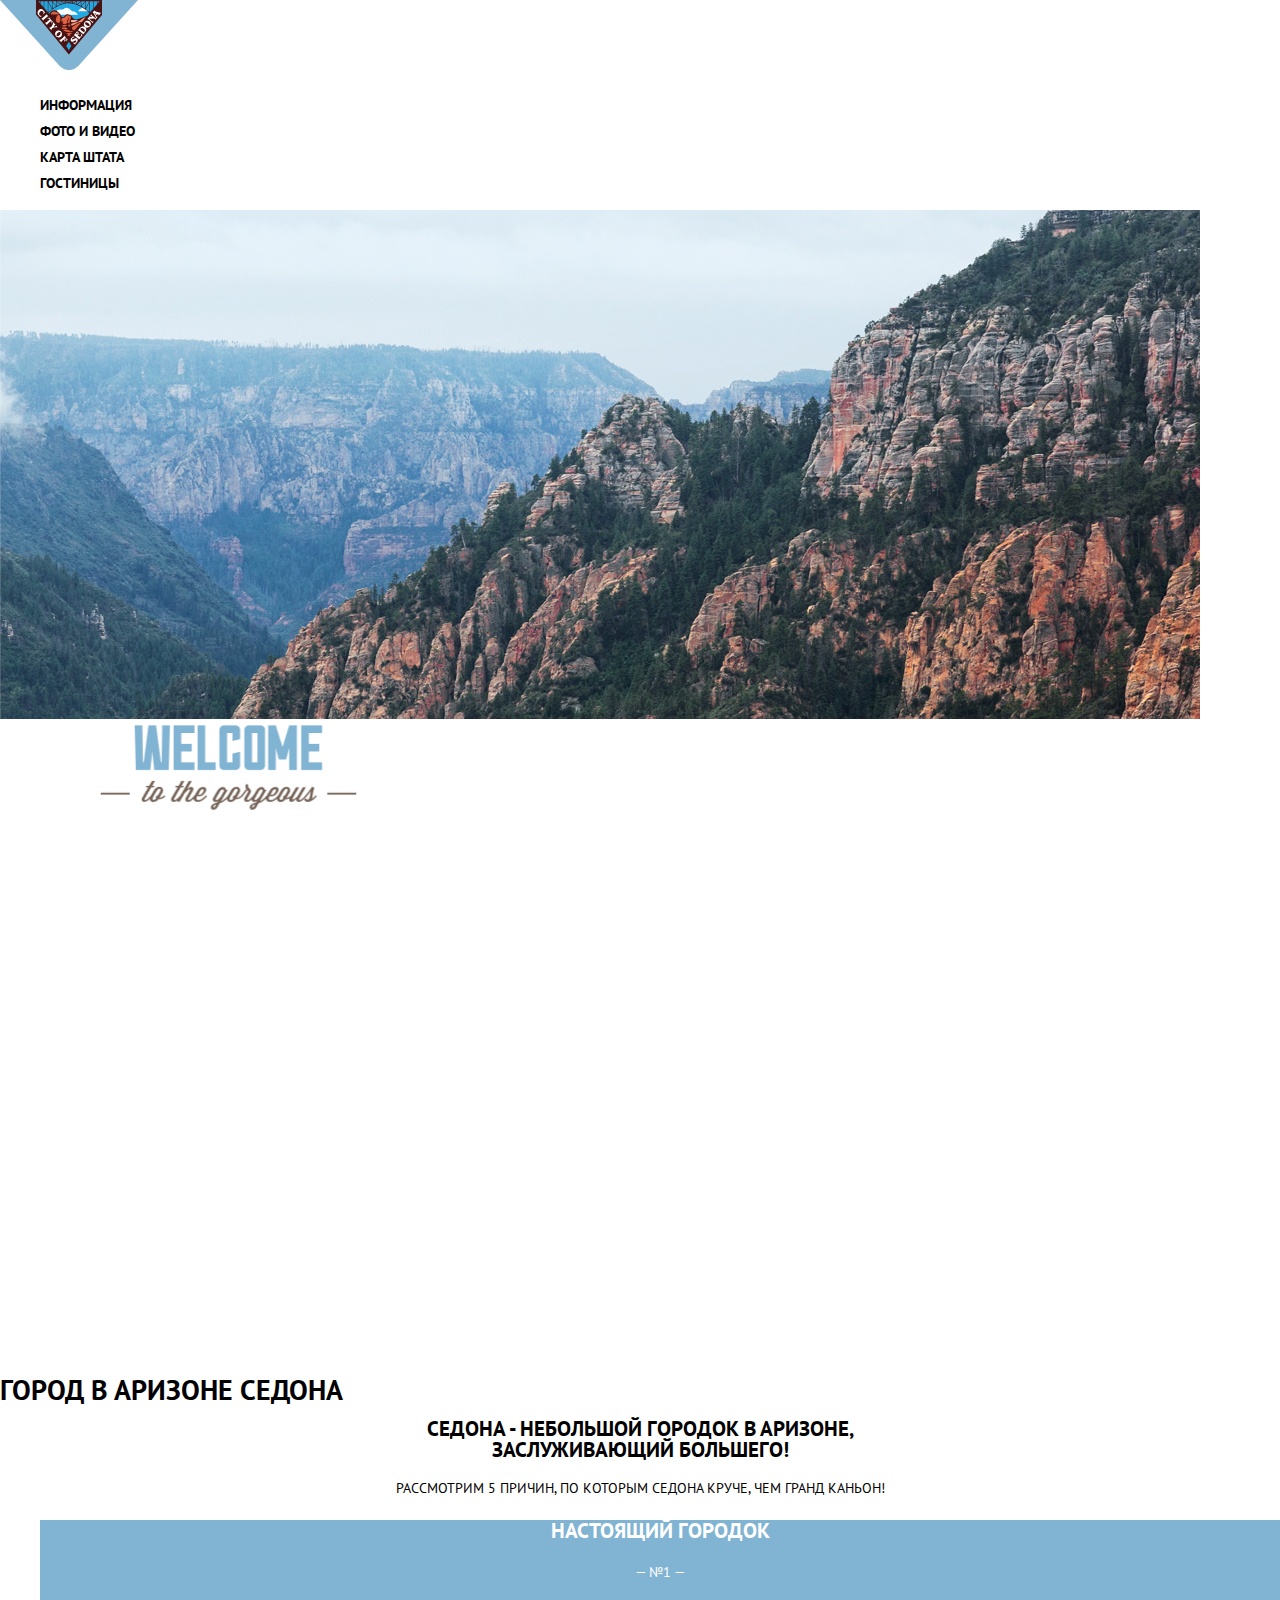
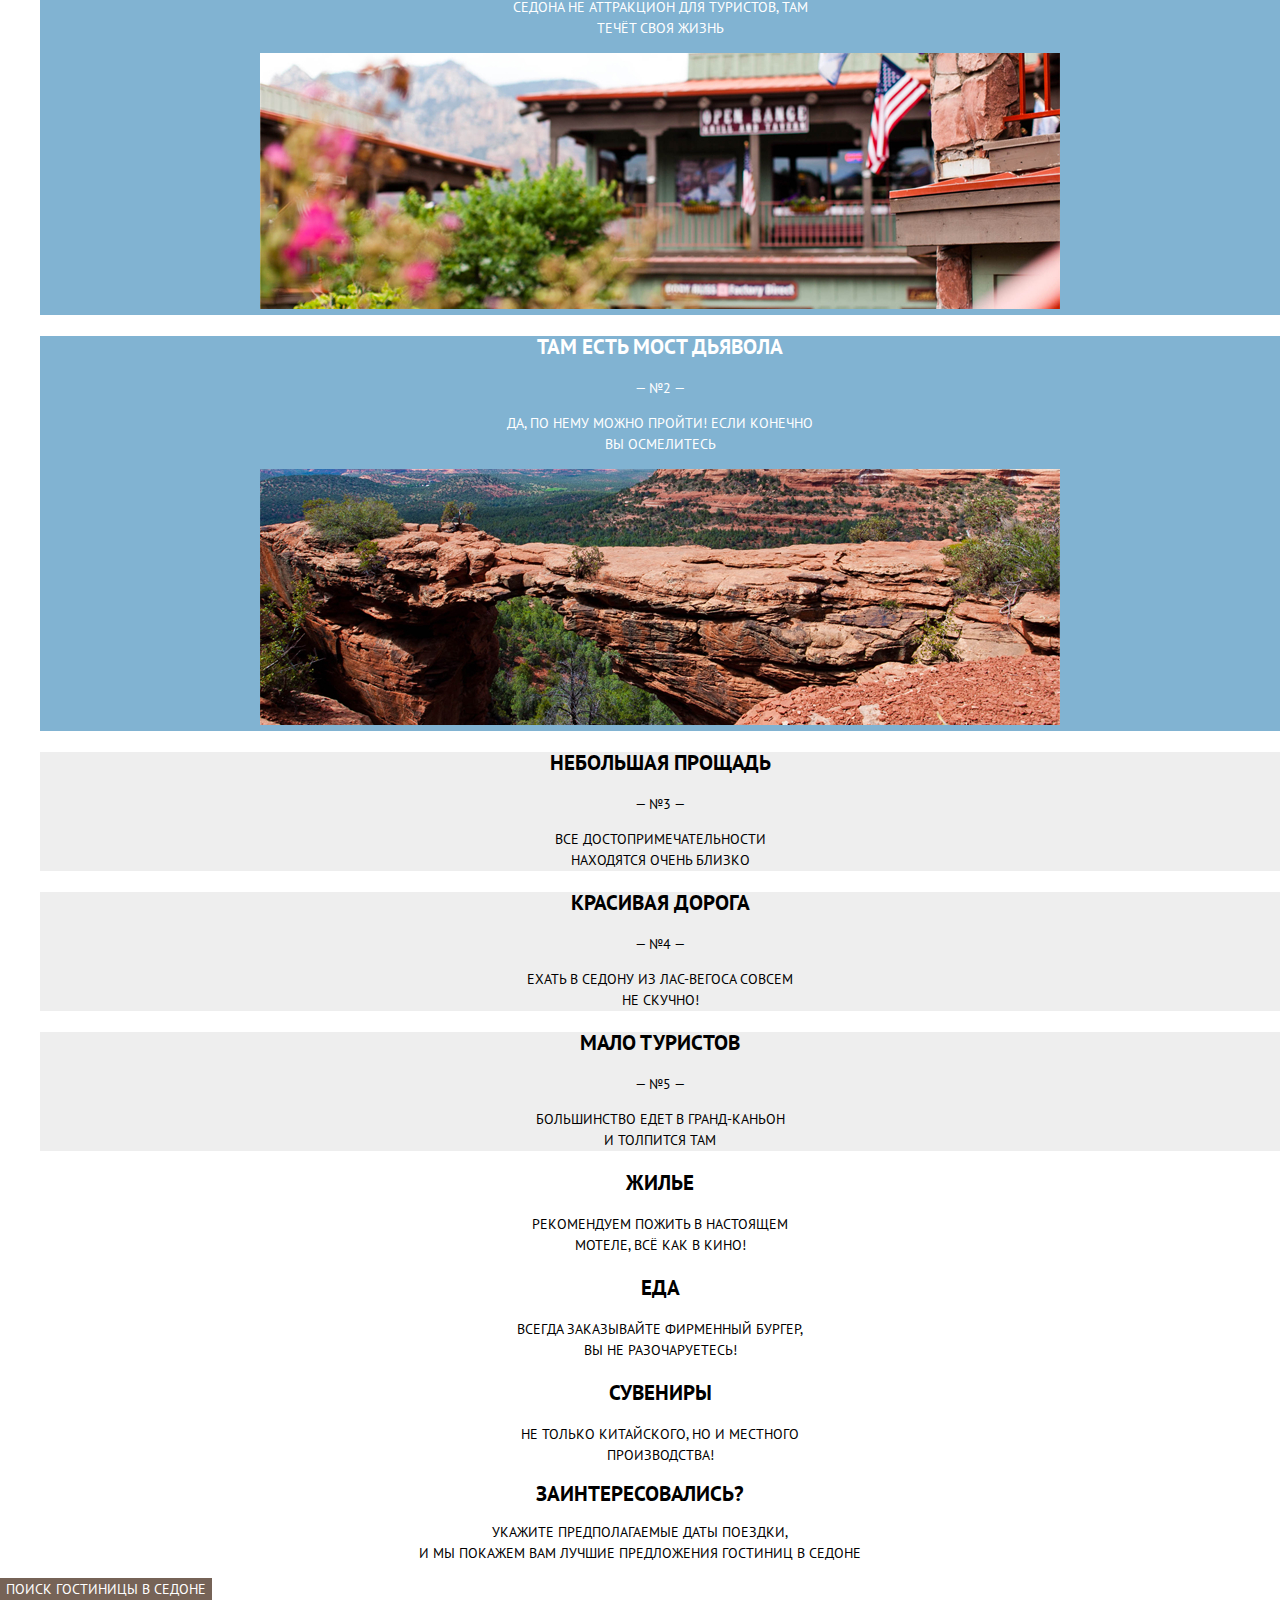
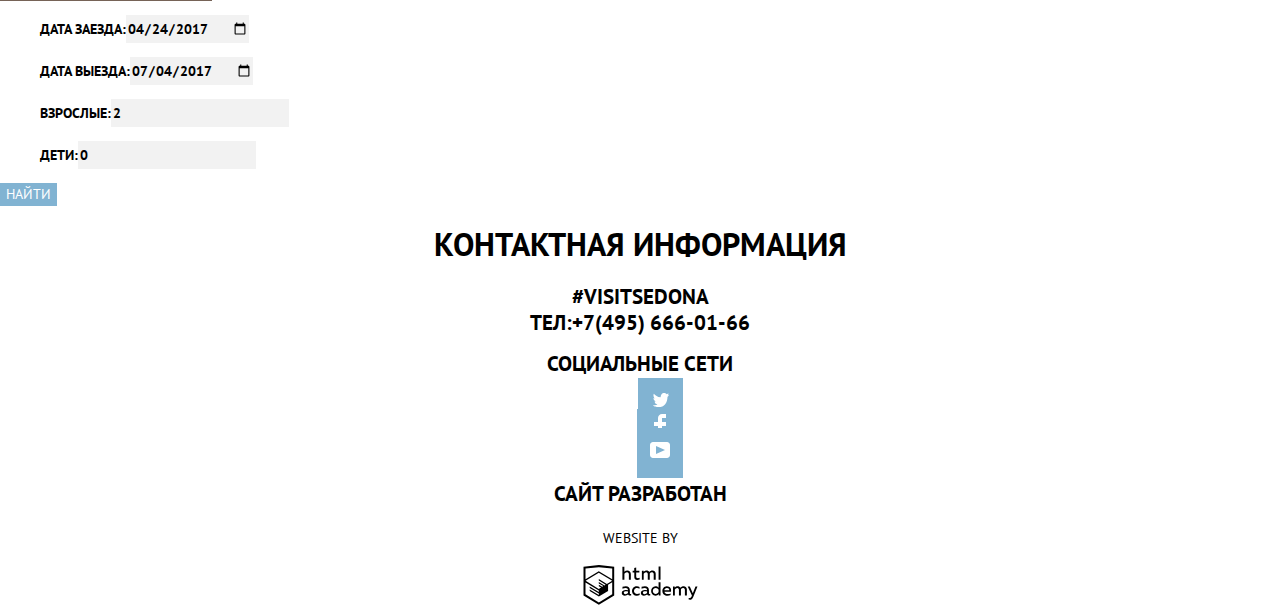
==== commit fb096ed1: "стили 4" ====
--- a/index.html
+++ b/index.html
@@ -21,10 +21,10 @@
                 <img src="img/logo-sedona-main.svg" width="138" height="70" alt="Логотип города Sedona">
             </a>
             <ul class="site-navigation">
-                <li><a href="#">Информация</a></li>
-                <li><a href="#">Фото и видео</a></li>
-                <li><a href="#">Карта штата</a></li>
-                <li><a href="catalog.html">Гостиницы</a></li>
+                <li class="site-navigation-item"><a href="#">Информация</a></li>
+                <li class="site-navigation-item"><a href="#">Фото и видео</a></li>
+                <li class="site-navigation-item"><a href="#">Карта штата</a></li>
+                <li class="site-navigation-item"><a href="catalog.html">Гостиницы</a></li>
             </ul>
         </nav>
     </header>
@@ -39,12 +39,11 @@
                 заслуживающий большего!
             </h2>
 
-            <p>Рассмотри 5 причин, по которым Седона круче, чем Гранд Каньон"</p>
+            <p>Рассмотрим 5 причин, по которым Седона круче, чем Гранд Каньон!</p>
         </div>
-        <section class="feature-main">
-            <div class="feature-list-1-2">
-                <ul class="feature-main-list">
-                    <li class="feature-main-list-item">
+        <section class="feature">
+                <ul class="feature-list">
+                    <li class="feature-list-item item-decoration-blue">
                         <h3>Настоящий городок</h3>
                         <span>— №1 —</span>
                         <p>Седона не аттракцион для туристов, там
@@ -53,7 +52,7 @@
                         </p>
                         <img src="img/sedonaview-town.jpg" width="800" height="256" alt="Фото города Sedona">
                     </li>
-                    <li class="feature-main-list-item">
+                    <li class="feature-list-item item-decoration-blue">
                         <h3>Там есть мост дьявола</h3>
                         <span>— №2 —</span>
                         <p>Да, по нему можно пройти! Если конечно
@@ -62,48 +61,45 @@
                         </p>
                         <img src="img/sedona-bridge.jpg" width="800" height="256" alt="Фото моста дьявола">
                     </li>
-            </div>
-            <div class="feature-list-3-4-5">
-                <li class="feature-main-list-item">
+                <li class="feature-list-item item-decoration-grey">
                     <h3>Небольшая прощадь</h3>
                     <span>— №3 —</span>
                     <p>Все достопримечательности
                         <br>находятся очень близко
                     </p>
                 </li>
-                <li class="feature-main-list-item">
+                <li class="feature-list-item item-decoration-grey">
                     <h3>Красивая дорога</h3>
                     <span>— №4 —</span>
                     <p>Ехать в Седону Из Лас-Вегоса совсем
                         <br>не скучно!
                     </p>
                 </li>
-                <li class="feature-main-list-item">
+                <li class="feature-list-item item-decoration-grey">
                     <h3>Мало туристов</h3>
                     <span>— №5 —</span>
                     <p>Большинство едет в Гранд-Каньон
                         <br>и толпится там
                     </p>
                 </li>
-            </div>
             </ul>
-            <section class="feature-additional">
-                <ul class="feature-additional-list">
-                    <li class="feature-additional-list-item">
+            <section class="feature">
+                <ul class="feature-list">
+                    <li class="feature-list-item">
                         <h3>Жилье</h3>
                         <p>Рекомендуем пожить в настоящем
                             <br>мотеле, всё как в кино!
                         </p>
                         <!--Добавить иконку-->
                     </li>
-                    <li class="feature-additional-list">
+                    <li class="feature-list-item">
                         <h3>Еда</h3>
                         <p>Всегда заказывайте фирменный бургер,
                             <br>вы не разочаруетесь!
                         </p>
                         <!--Добавить иконку-->
                     </li>
-                    <li class="feature-additional-list">
+                    <li class="feature-list-item">
                         <h3>Сувениры</h3>
                         <p>Не только китайского, но и местного
                             <br>производства!
@@ -119,7 +115,7 @@
                 <br>и мы покажем вам лучшие предложения гостиниц в Седоне
             </p>
         </div>
-        <section class="calendar">
+        <section class="search-form">
             <form method="get" action="https://echo.htmlacademy.ru">
                 <button class="button-hotel-search" type="button">Поиск гостиницы в Седоне</button>
                 <ul class="calendar-list">
@@ -156,18 +152,18 @@
         <section class="footer-social">
             <h2>Социальные сети</h2>
             <ul class="social-list">
-                <li>
-                    <a class="social-button1" href="#">
+                <li class="social-button">
+                    <a class="social-button-twitter" href="#">
                         <img src="img/icon-twitter.svg" width="16,98" height="15,01" alt="Мы в твиттере">
                     </a>
                 </li>
-                <li>
-                    <a class="social-button2" href="#">
+                <li class="social-button">
+                    <a class="social-button-facebook" href="#">
                         <img src="img/icon-facebook.svg" width="12" height="22" alt="МЫ на Фейсбук">
                     </a>
                 </li>
-                <li>
-                    <a class="social-button3" href="#">
+                <li class="social-button">
+                    <a class="social-button-youtube" href="#">
                         <img src="img/icon-youtube.svg" width="20" height="16" alt="Мы на Ютуб"></a>
                 </li>
             </ul>
--- a/css/style.css
+++ b/css/style.css
@@ -18,7 +18,7 @@
   min-width: 1200px;
   margin: 0;
   padding: 0;
-  font-family: "PT Sans", sans-serif;
+  font-family: "PT Sans", "Arial Rounded MT Bold", sans-serif;
   font-size: 14px;
   line-height: 21px;
   font-weight: 400;
@@ -65,30 +65,28 @@
   text-align: center;
 }
 /* Преимущества */
-.feature-main-list {
-  list-style: none;
-}
-.feature-main-list-item {
-  text-align: center;
-  list-style: none;
-}
-.feature-main-list-item h3 {
+.feature-list {
+  list-style: none;
+  text-align: center;
+
+}
+/* .feature-list-item {
+  text-align: center;
+  list-style: none;
+} */
+.feature-list-item h3 {
   font-size: 21px;
   line-height: 21px;
   font-weight: 700;
 }
-.feature-list-1-2 {
+.item-decoration-blue {
   color: var(--basic-white);
   background-color: var(--basic-blue);
 }
-.feature-list-3-4-5 {
+.item-decoration-grey {
   background-color: var(--basic-grey);
 }
-.feature-additional-list {
-  list-style: none;
-  text-align: center;
-}
-.feature-additional-list h3 {
+.feature-list h3 {
   font-size: 21px;
   line-height: 21px;
   font-weight: 700;
@@ -190,52 +188,34 @@
 .social-list {
   list-style: none;
 }
-.social-button1 img {
+.social-button-twitter {
   background: var(--basic-blue);
-  padding-left: 15px;
-  padding-top: 16px;
-  padding-right: 14px;
-  padding-bottom: 15px;
-}
-.social-button2 img {
+  padding: 16px 14px 15px 15px;
+}
+.social-button-facebook {
   background: var(--basic-blue);
-  padding-left: 17px;
-  padding-top: 13px;
-  padding-right: 17px;
-  padding-bottom: 13px;
-}
-.social-button3 img {
+  padding: 13px 17px 13px 17px;
+}
+.social-button-youtube {
   background: var(--basic-blue);
-  padding-left: 13px;
-  padding-top: 16px;
-  padding-right: 13px;
-  padding-bottom: 16px;
+  padding: 16px 13px 16px 13px;
 }
 /* Кнопки соцсетей состояния */
-.social-button1 img:hover,
-.social-button1 img:focus {
+.social-button-twitter:hover,
+.social-button-twitter:focus,
+.social-button-facebook:hover,
+.social-button-facebook:focus,
+.social-button-youtube:hover,
+.social-button-youtube:focus {
   background: var(--special-blue);
 }
-.social-button1 img:active {
+.social-button-twitter:active,
+.social-button-facebook:active,
+.social-button-youtube:active {
   background: var(--special-blue-active);
   color: rgba(255, 255, 255, 0.3);
 }
-.social-button2 img:hover,
-.social-button2 img:focus {
-  background: var(--special-blue);
-}
-.social-button2 img:active {
-  background: var(--special-blue-active);
-  color: rgba(255, 255, 255, 0.3);
-}
-.social-button3 img:hover,
-.social-button3 img:focus {
-  background: var(--special-blue);
-}
-.social-button3 img:active {
-  background: var(--special-blue-active);
-  color: rgba(255, 255, 255, 0.3);
-}
+
 
 /* Копирайт */
 .footer-copyright {
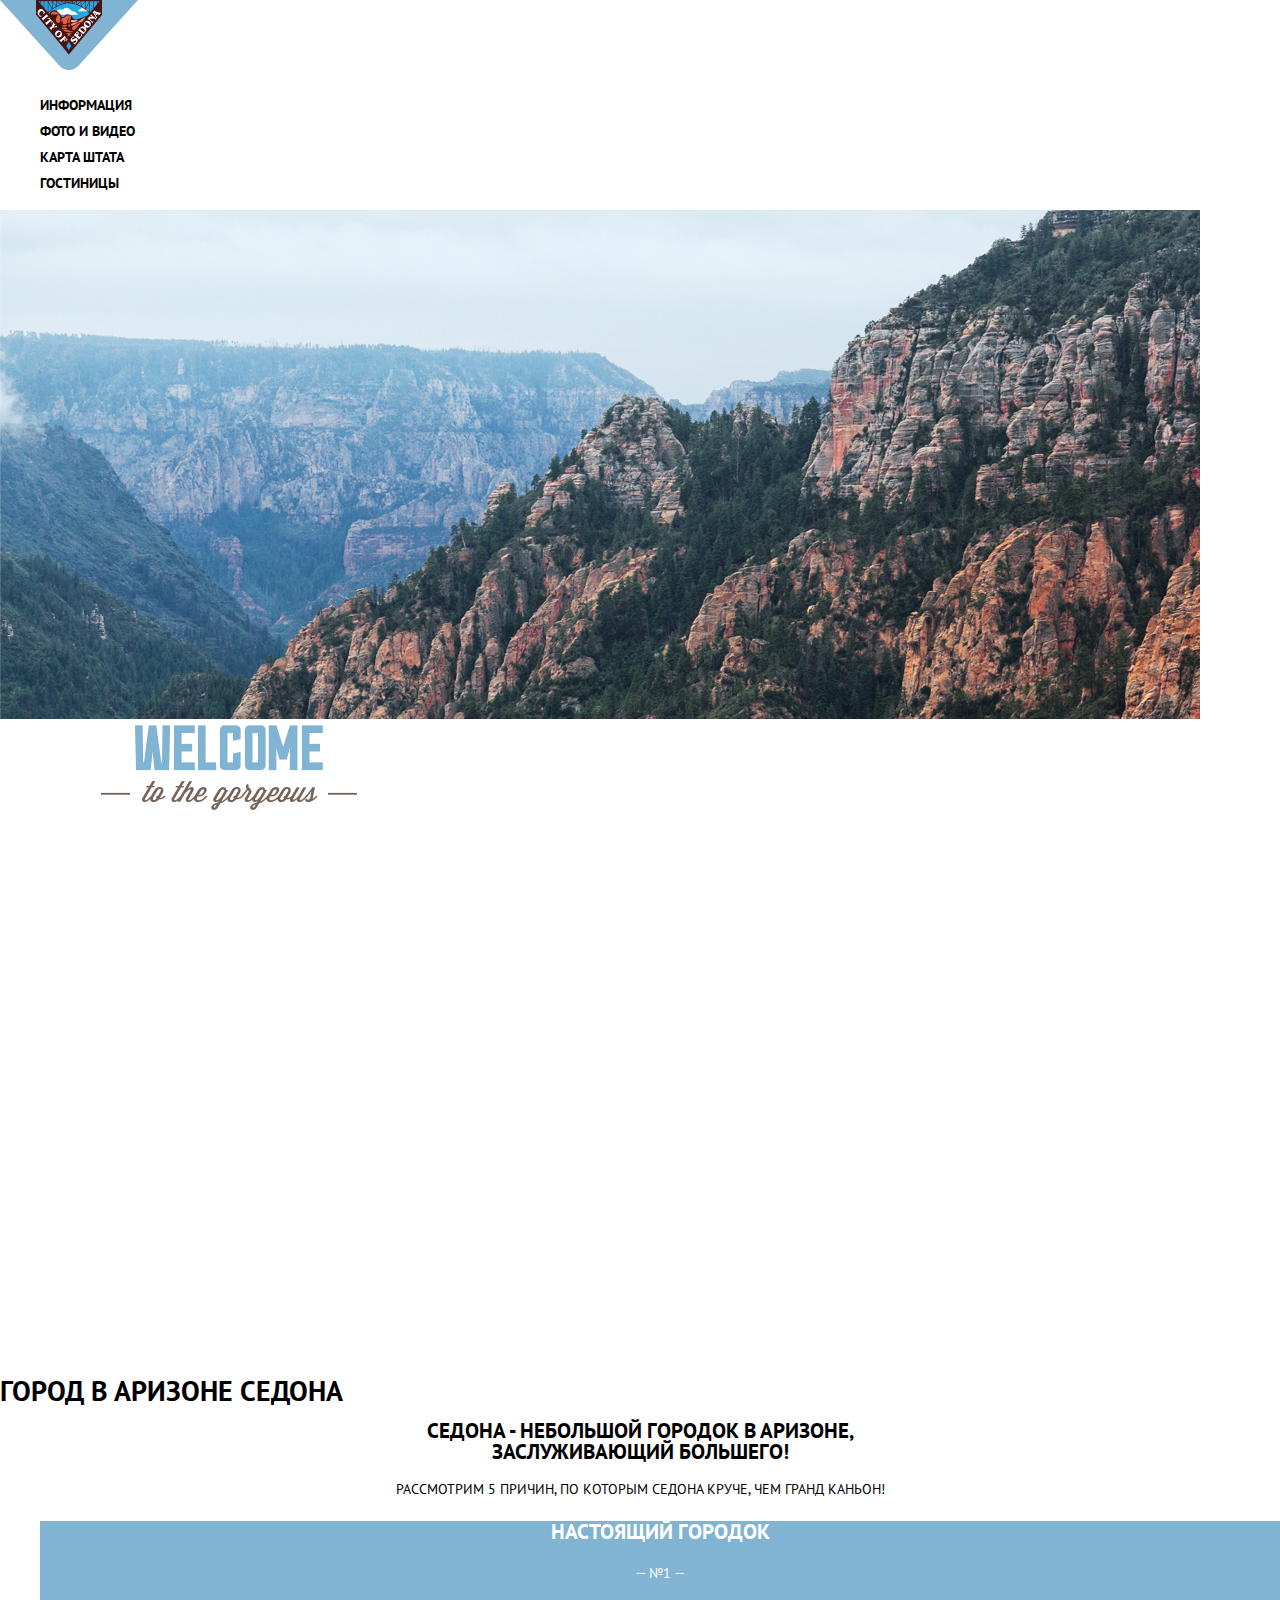
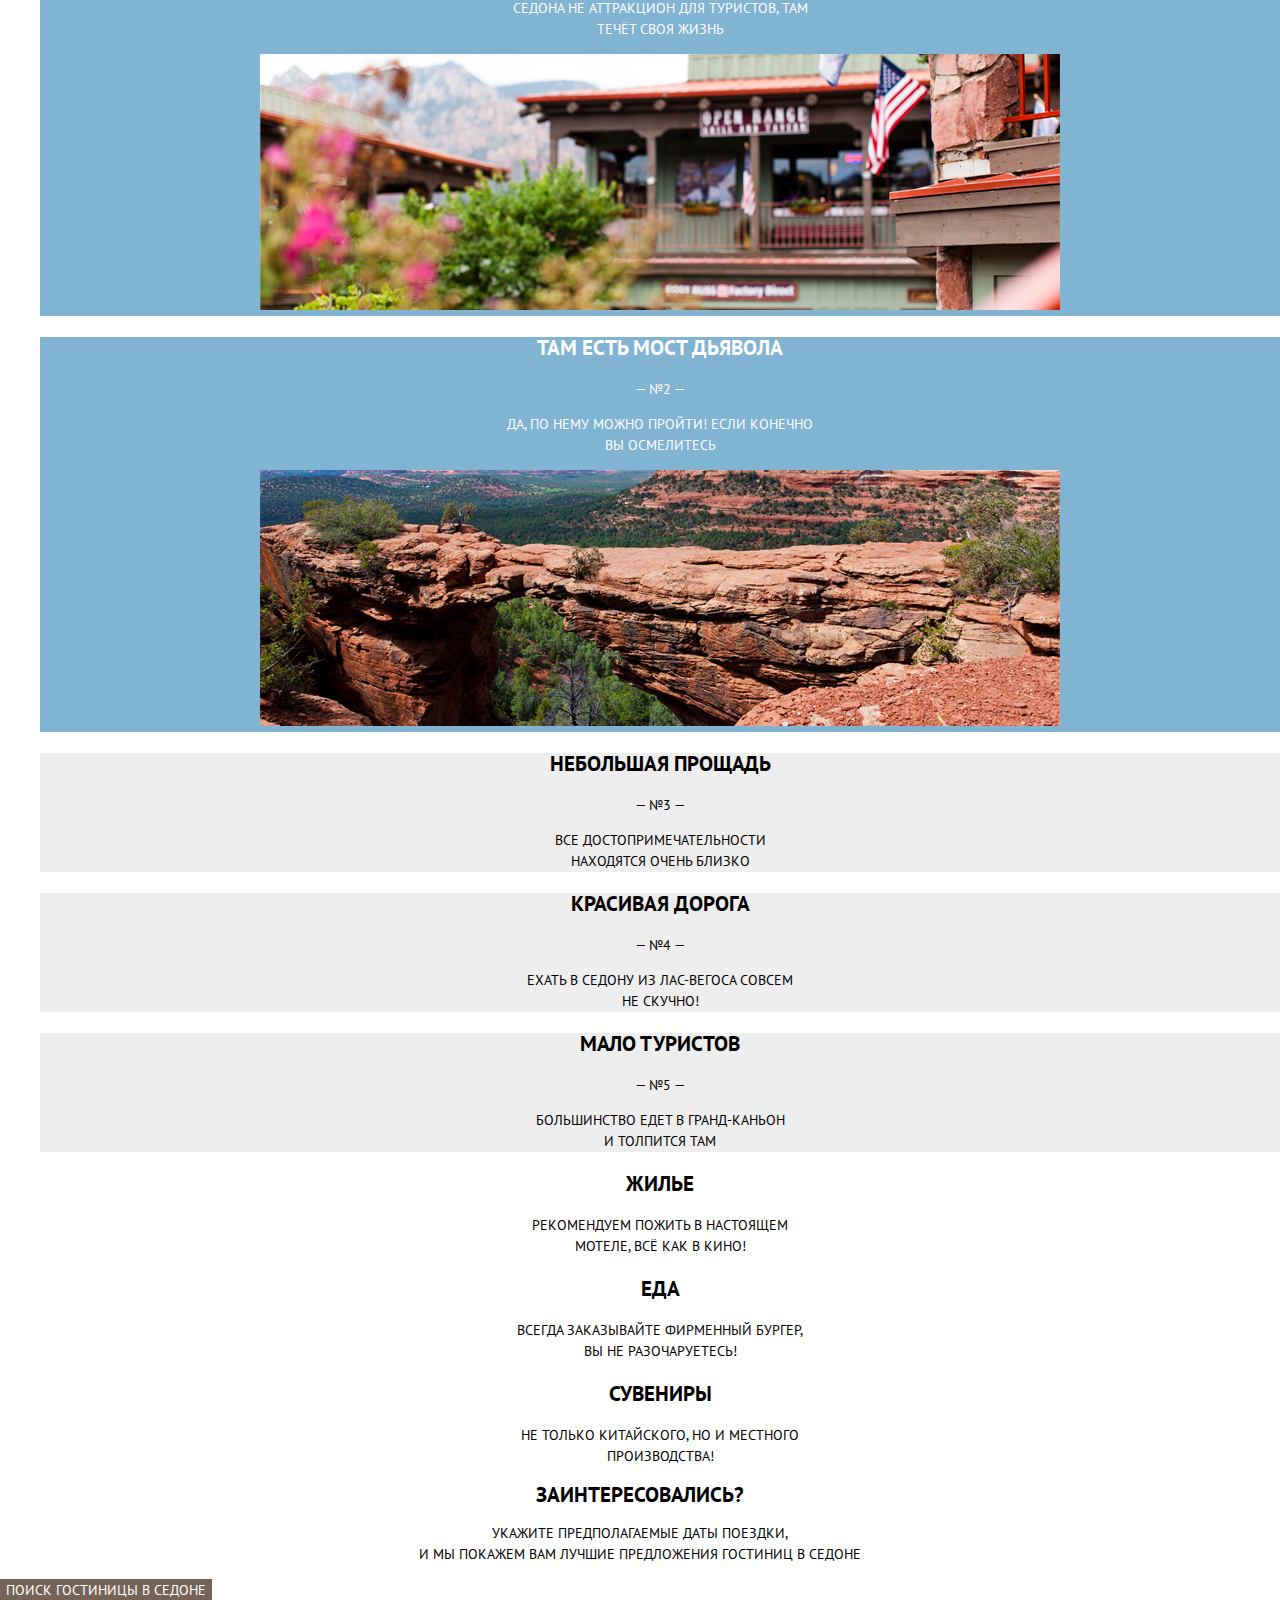
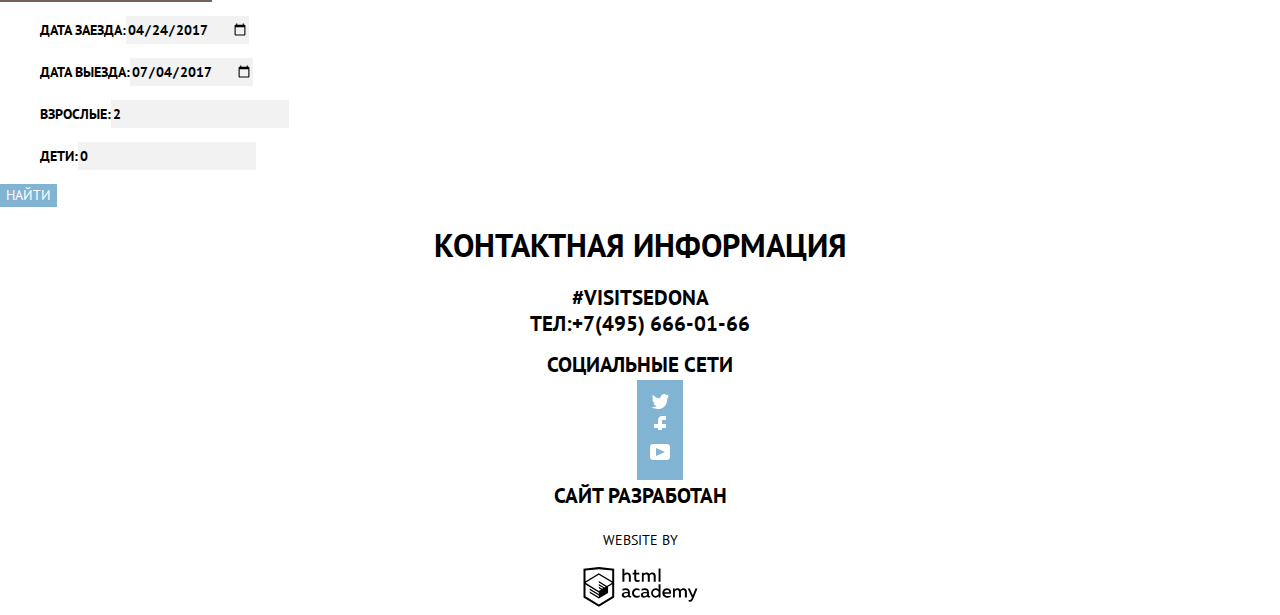
==== commit 75376550: "Стилизация главной страницы" ====
--- a/index.html
+++ b/index.html
@@ -30,7 +30,7 @@
     </header>
     <main class="container">
         <img src="img/sedona-view-background.jpg" width="1200" height="509" alt="Фото вида каньона города Sedona">
-        <img src="img/layer-welcome.png" width="456.65" height="350.88" alt="">
+        <img src="img/layer-welcome.png" width="458" height="352" alt="">
         <img src="img/Layer-white-cut.png" width="1200" height="272" alt="">
         <h1>Город в Аризоне Седона</h1>
         <div class="site-description">
@@ -154,7 +154,7 @@
             <ul class="social-list">
                 <li class="social-button">
                     <a class="social-button-twitter" href="#">
-                        <img src="img/icon-twitter.svg" width="16,98" height="15,01" alt="Мы в твиттере">
+                        <img src="img/icon-twitter.svg" width="17" height="17" alt="Мы в твиттере">
                     </a>
                 </li>
                 <li class="social-button">
--- a/css/style.css
+++ b/css/style.css
@@ -213,9 +213,12 @@
 .social-button-facebook:active,
 .social-button-youtube:active {
   background: var(--special-blue-active);
-  color: rgba(255, 255, 255, 0.3);
-}
-
+}
+.social-button-twitter img:active,
+.social-button-facebook img:active,
+.social-button-youtube img:active {
+opacity: 0.3;
+}
 
 /* Копирайт */
 .footer-copyright {
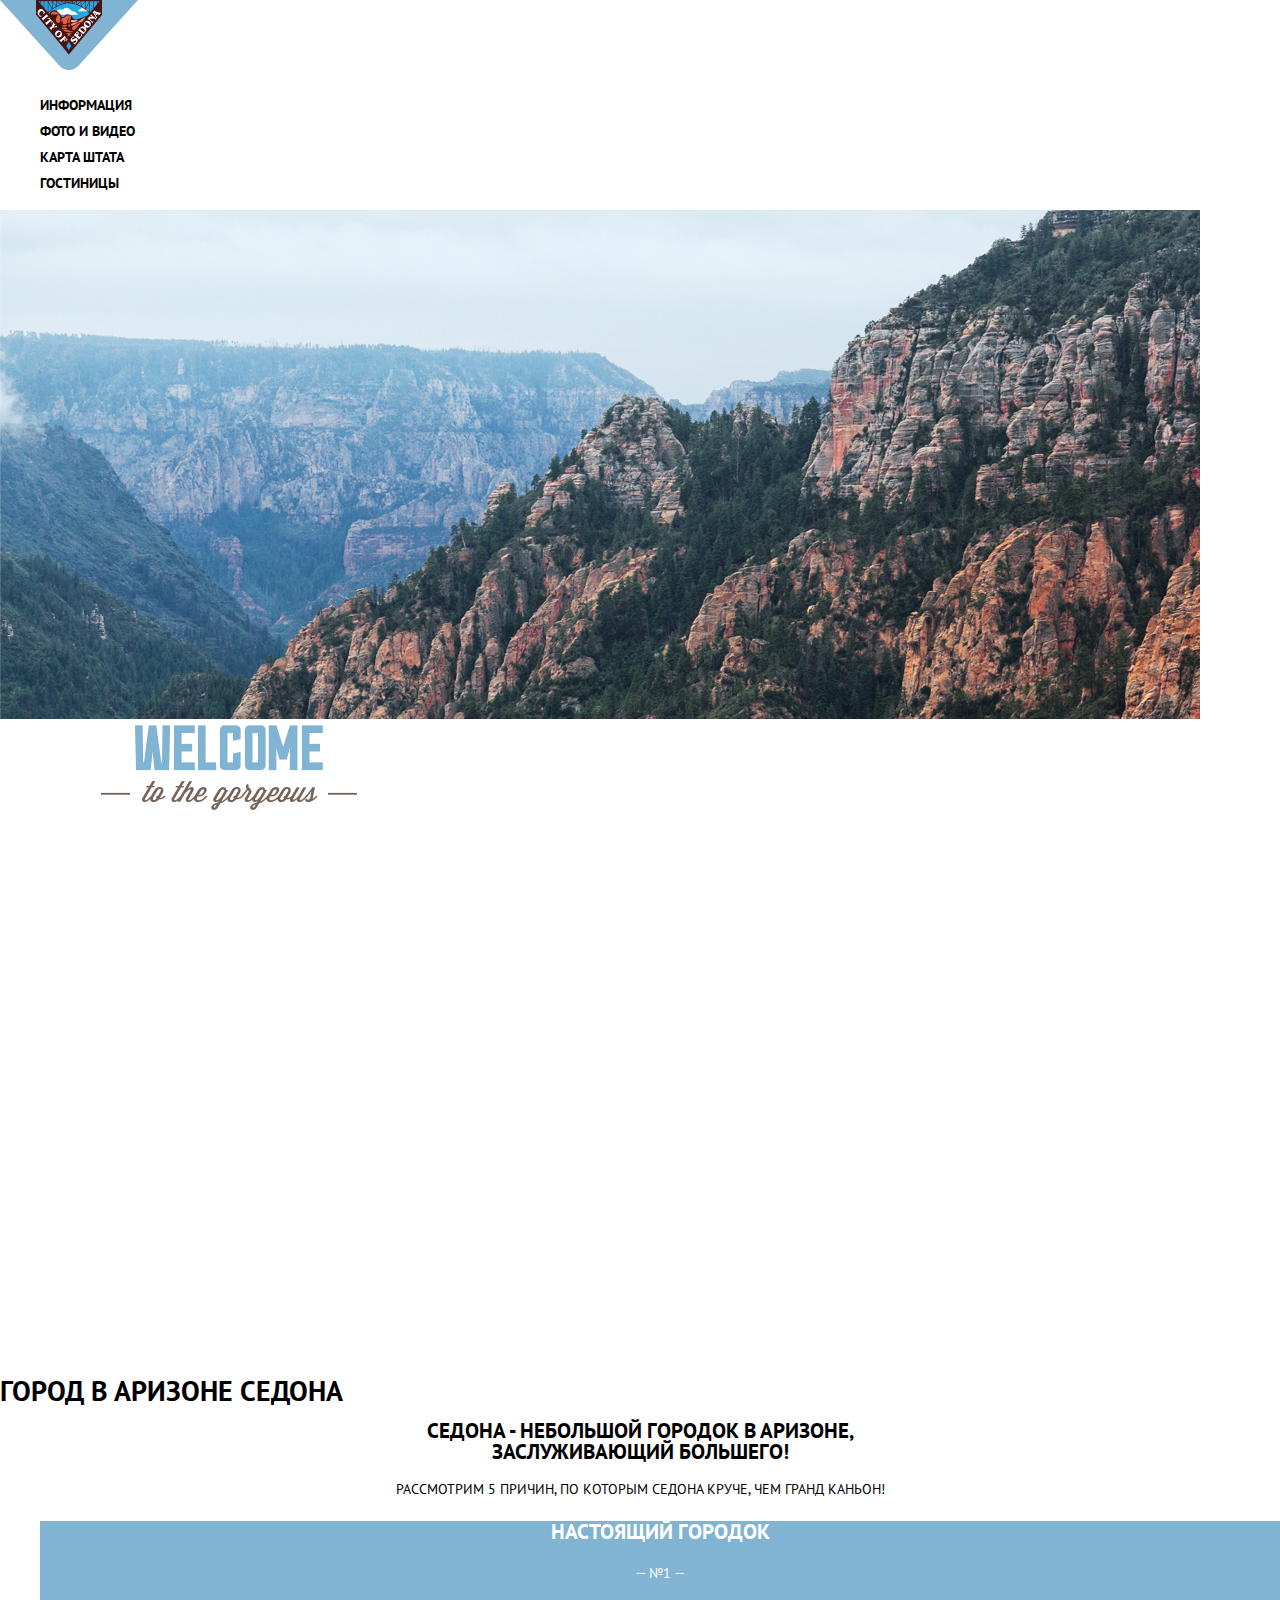
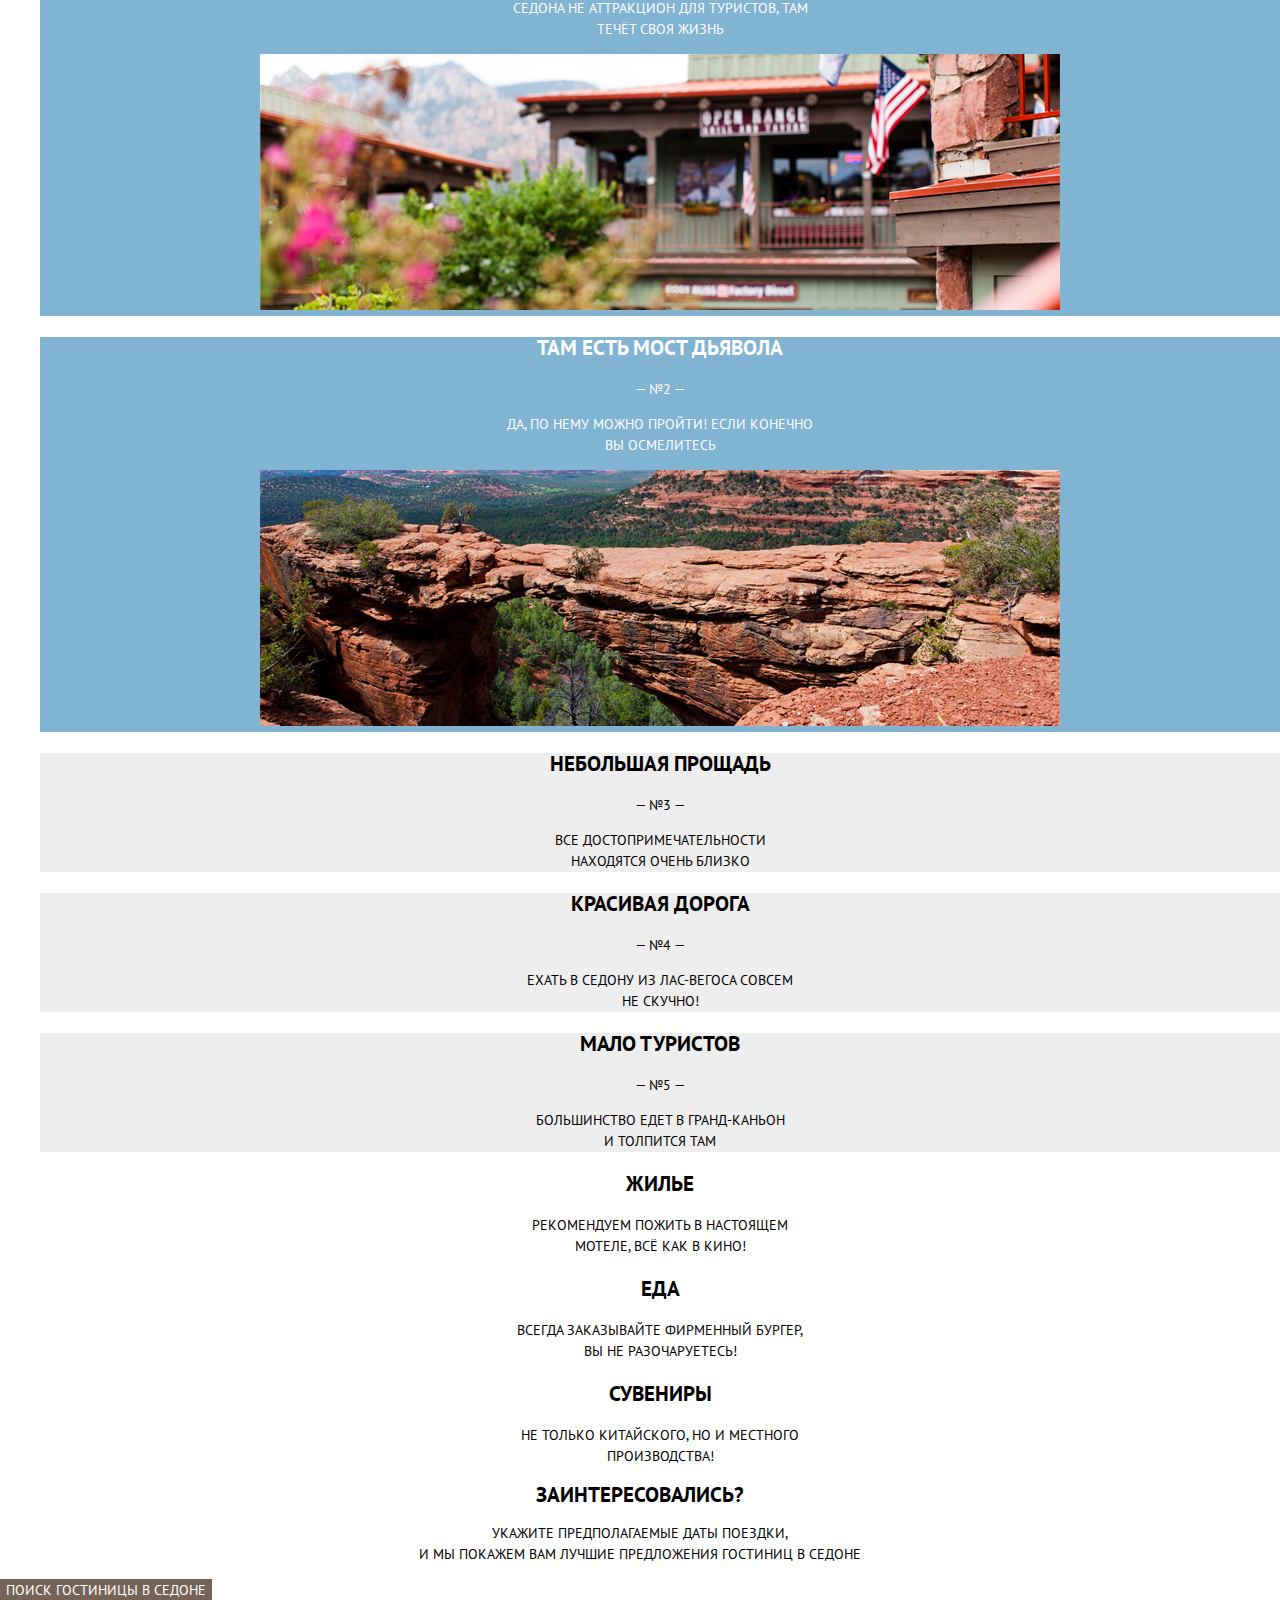
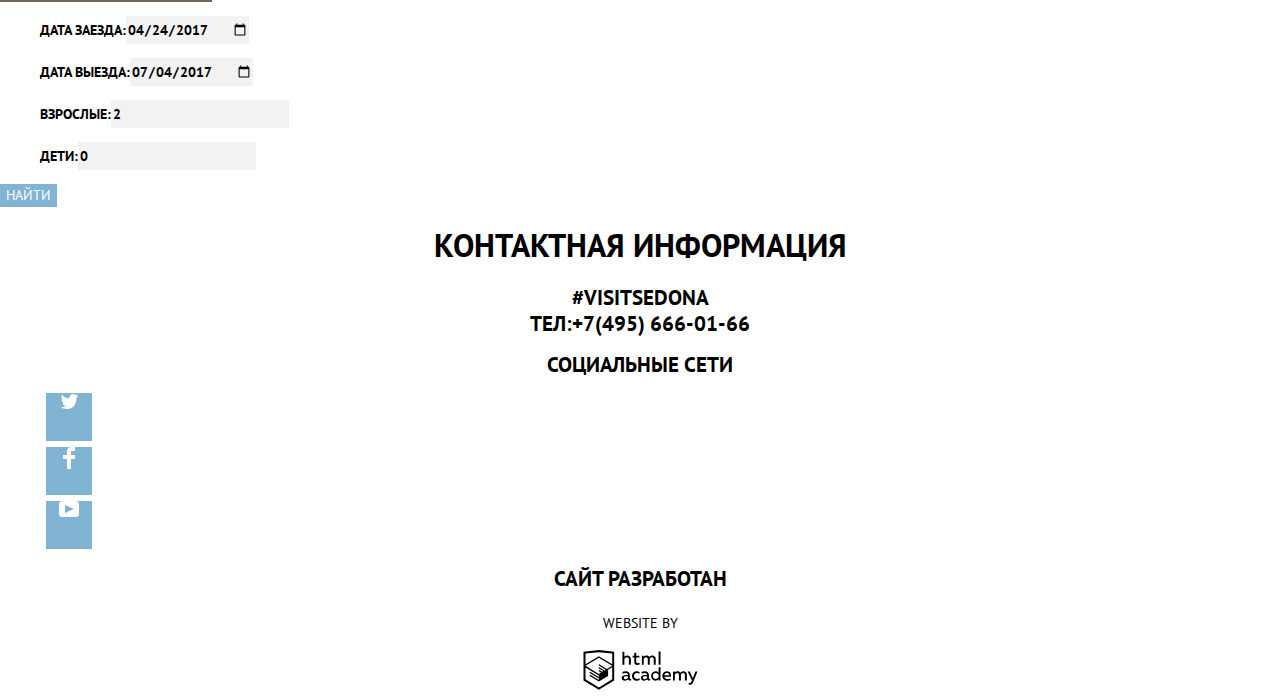
==== commit 00df08e0: "Стилизация внутренней страницы" ====
--- a/index.html
+++ b/index.html
@@ -41,9 +41,9 @@
 
             <p>Рассмотрим 5 причин, по которым Седона круче, чем Гранд Каньон!</p>
         </div>
-        <section class="feature">
-                <ul class="feature-list">
-                    <li class="feature-list-item item-decoration-blue">
+        <section class="features">
+                <ul class="features-list">
+                    <li class="features-list-item item-decoration-blue">
                         <h3>Настоящий городок</h3>
                         <span>— №1 —</span>
                         <p>Седона не аттракцион для туристов, там
@@ -52,7 +52,7 @@
                         </p>
                         <img src="img/sedonaview-town.jpg" width="800" height="256" alt="Фото города Sedona">
                     </li>
-                    <li class="feature-list-item item-decoration-blue">
+                    <li class="features-list-item item-decoration-blue">
                         <h3>Там есть мост дьявола</h3>
                         <span>— №2 —</span>
                         <p>Да, по нему можно пройти! Если конечно
@@ -61,21 +61,21 @@
                         </p>
                         <img src="img/sedona-bridge.jpg" width="800" height="256" alt="Фото моста дьявола">
                     </li>
-                <li class="feature-list-item item-decoration-grey">
+                <li class="features-list-item item-decoration-grey">
                     <h3>Небольшая прощадь</h3>
                     <span>— №3 —</span>
                     <p>Все достопримечательности
                         <br>находятся очень близко
                     </p>
                 </li>
-                <li class="feature-list-item item-decoration-grey">
+                <li class="features-list-item item-decoration-grey">
                     <h3>Красивая дорога</h3>
                     <span>— №4 —</span>
                     <p>Ехать в Седону Из Лас-Вегоса совсем
                         <br>не скучно!
                     </p>
                 </li>
-                <li class="feature-list-item item-decoration-grey">
+                <li class="features-list-item item-decoration-grey">
                     <h3>Мало туристов</h3>
                     <span>— №5 —</span>
                     <p>Большинство едет в Гранд-Каньон
@@ -83,23 +83,23 @@
                     </p>
                 </li>
             </ul>
-            <section class="feature">
-                <ul class="feature-list">
-                    <li class="feature-list-item">
+            <section class="features">
+                <ul class="features-list">
+                    <li class="features-list-item">
                         <h3>Жилье</h3>
                         <p>Рекомендуем пожить в настоящем
                             <br>мотеле, всё как в кино!
                         </p>
                         <!--Добавить иконку-->
                     </li>
-                    <li class="feature-list-item">
+                    <li class="features-list-item">
                         <h3>Еда</h3>
                         <p>Всегда заказывайте фирменный бургер,
                             <br>вы не разочаруетесь!
                         </p>
                         <!--Добавить иконку-->
                     </li>
-                    <li class="feature-list-item">
+                    <li class="features-list-item">
                         <h3>Сувениры</h3>
                         <p>Не только китайского, но и местного
                             <br>производства!
--- a/css/style.css
+++ b/css/style.css
@@ -11,6 +11,7 @@
   --special-blue: #669ec0;
   --special-blue-active: #5496bd;
   --special-grey-active: #BDBBBC;
+  --special-background:#ababab;
 }
 
 /* Global */
@@ -37,7 +38,6 @@
   max-width: 100%;
   height: auto;
 }
-
 /* Меню навигации */
 .main-navigation {
   font-size: 14px;
@@ -60,21 +60,20 @@
 .site-navigation a:focus {
   color: var(--basic-blue);
 }
+.site-navigation-item-inner{
+  color: var(--basic-brown);
+}
 /* Описание сайта */
 .site-description {
   text-align: center;
 }
 /* Преимущества */
-.feature-list {
+.features-list {
   list-style: none;
   text-align: center;
 
 }
-/* .feature-list-item {
-  text-align: center;
-  list-style: none;
-} */
-.feature-list-item h3 {
+.features-list-item h3 {
   font-size: 21px;
   line-height: 21px;
   font-weight: 700;
@@ -86,7 +85,7 @@
 .item-decoration-grey {
   background-color: var(--basic-grey);
 }
-.feature-list h3 {
+.features-list h3 {
   font-size: 21px;
   line-height: 21px;
   font-weight: 700;
@@ -94,7 +93,82 @@
 .advertising-info {
   text-align: center;
 }
-
+/* Поиск гостинцы внутренняя страница */
+.container-catalog{
+/* Добавить фоновое изображение! */
+background-repeat: no-repeat;
+background-color: var(--special-background);
+background-image: url(img/background-sedonaview-filter.jpg);
+}
+.inner-block{
+  font-size: 16px;
+  line-height: 21px;
+  font-weight: 700;
+  border: none;
+  color: var(--basic-white);
+}
+.inner-block-list{
+list-style: none;
+color: var(--basic-white);
+}
+/* Кнопка внутренней страницы */
+.button-show-results{
+  text-transform: uppercase;
+  font: inherit;
+  text-align: center;
+  color: var(--basic-white);
+  vertical-align: middle;
+  background-color: transparent;
+}
+/* Кнопка внутренней станицы состояния */
+.button-show-results:hover,
+.button-show-results:focus {
+  background-color: var(--basic-white);
+  color: var(--basic-black);
+}
+.filter-count{
+  font-size: 21px;
+  line-height: 26px;
+  font-weight: 700;
+}
+.filter-sort{
+  font-size: 12px;
+  line-height: 18px;
+  font-weight: 400;
+  text-transform: uppercase;
+}
+.filter-sort-button{
+  text-transform: uppercase;
+  font: inherit;
+  text-align: center;
+  color:var(--basic-black);
+  opacity: 0.3;
+  vertical-align: middle;
+  background-color: transparent;
+  border: none;
+  border-bottom: dashed;
+}
+.filter-sort-button:hover,
+.filter-sort-button:focus{
+  color: var(--basic-blue);
+  opacity: 1;
+}
+.filter-sort-button:active{
+  color: var(--basic-black);
+  border-bottom: none;
+  opacity: 1;
+}
+.filter-results{
+  list-style: none;
+}
+.filter-results p{
+  font-size: 14px;
+  line-height: 21px;
+  font-weight: 400;
+}
+.rating{
+  background-color: var(--special-grey);
+}
 /* Кнопка поиска гостиницы */
 .button-hotel-search {
   font: inherit;
@@ -186,37 +260,24 @@
   text-align: center;
 }
 .social-list {
-  list-style: none;
-}
-.social-button-twitter {
+  list-style: none;;
+}
+.social-button {
   background: var(--basic-blue);
-  padding: 16px 14px 15px 15px;
-}
-.social-button-facebook {
-  background: var(--basic-blue);
-  padding: 13px 17px 13px 17px;
-}
-.social-button-youtube {
-  background: var(--basic-blue);
-  padding: 16px 13px 16px 13px;
+  width: 46px;
+  height: 48px;
+  margin: 6px;
 }
 /* Кнопки соцсетей состояния */
-.social-button-twitter:hover,
-.social-button-twitter:focus,
-.social-button-facebook:hover,
-.social-button-facebook:focus,
-.social-button-youtube:hover,
-.social-button-youtube:focus {
+
+.social-button:hover,
+.social-button:focus {
   background: var(--special-blue);
 }
-.social-button-twitter:active,
-.social-button-facebook:active,
-.social-button-youtube:active {
+.social-button:active {
   background: var(--special-blue-active);
 }
-.social-button-twitter img:active,
-.social-button-facebook img:active,
-.social-button-youtube img:active {
+.social-button a:active {
 opacity: 0.3;
 }
 
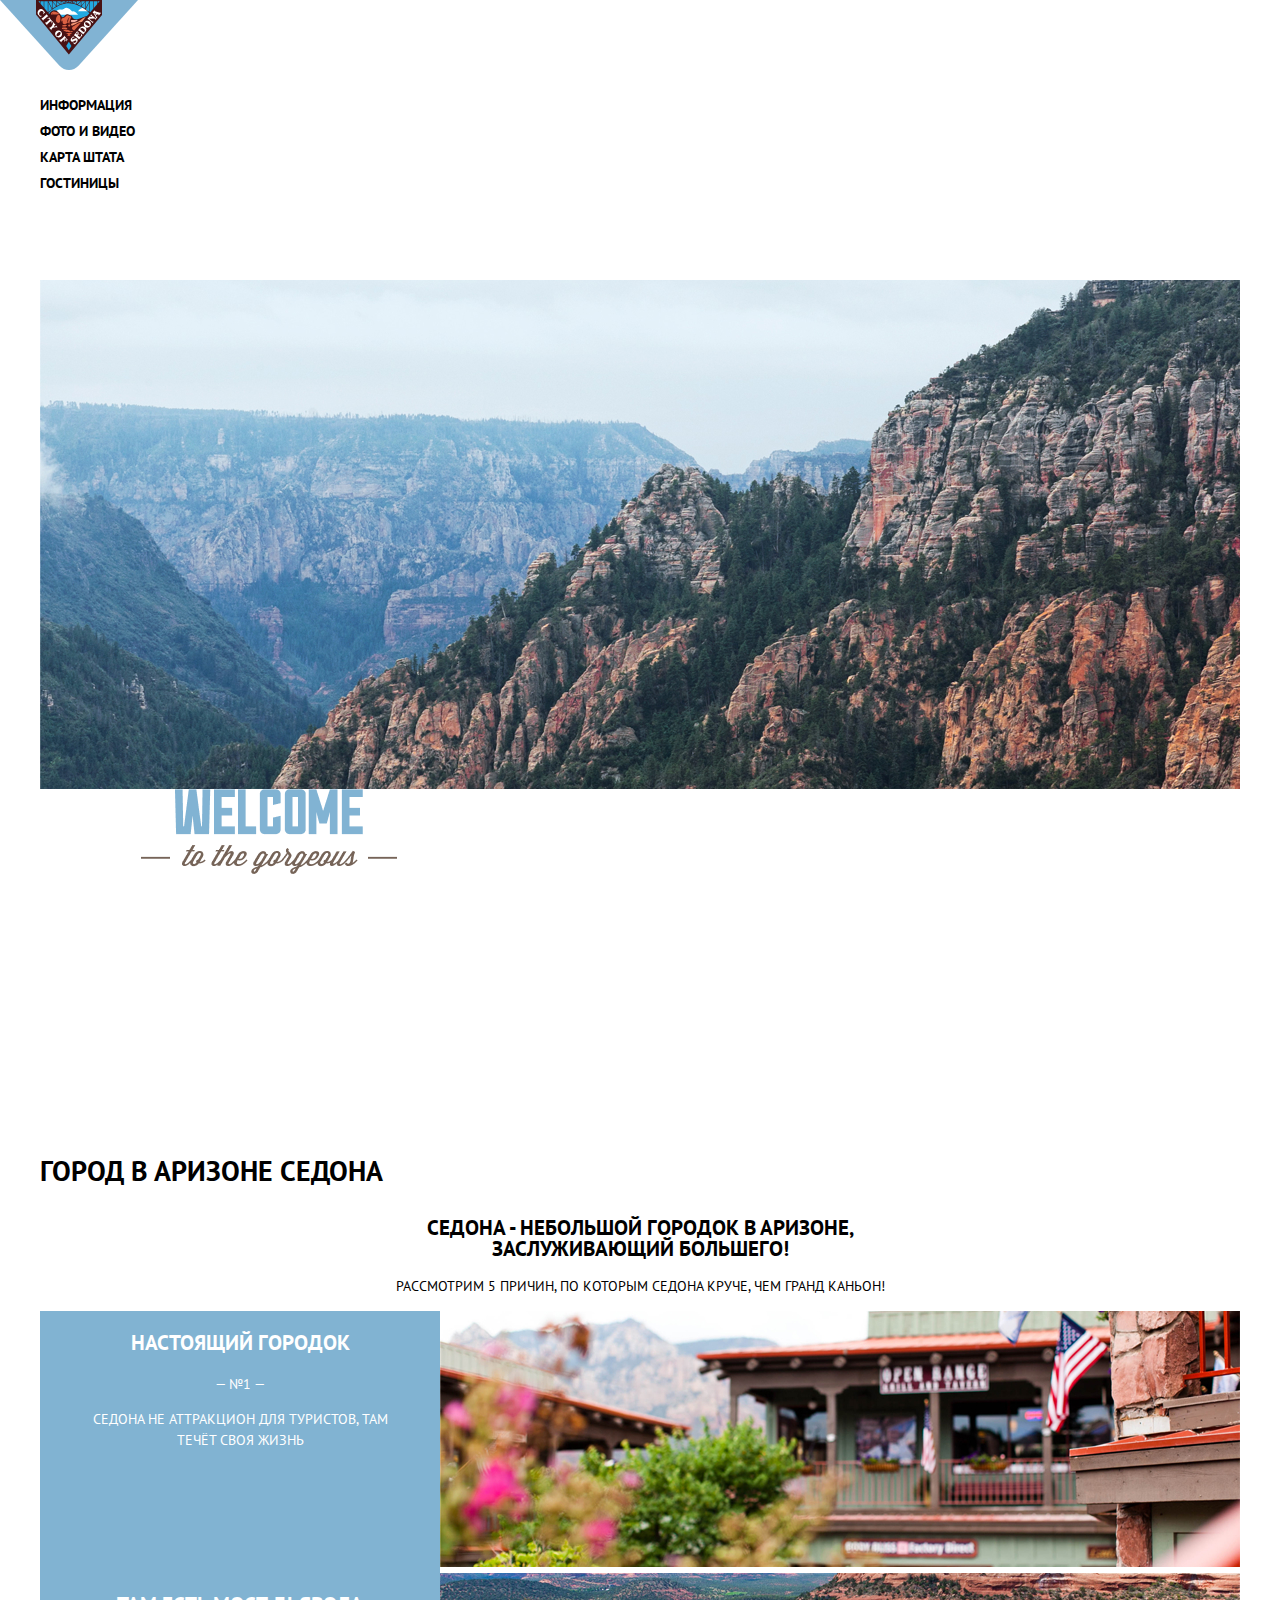
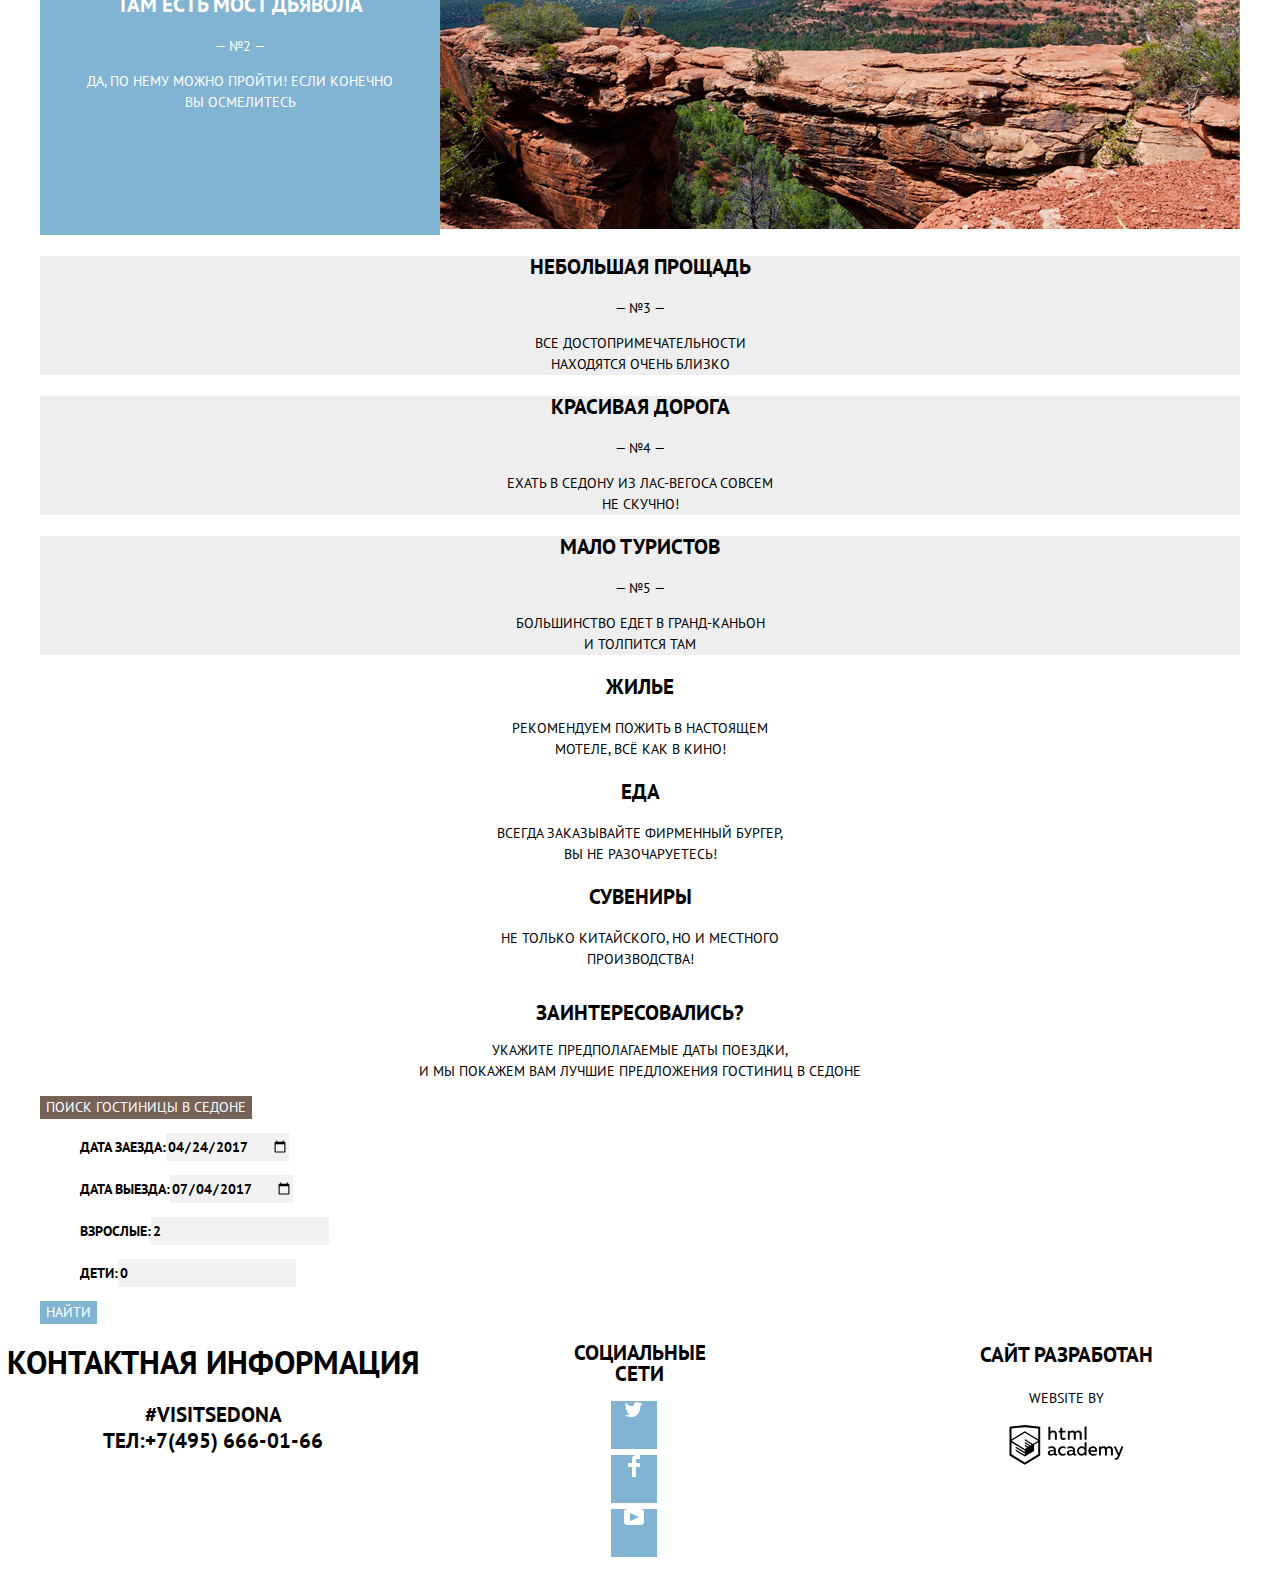
==== commit 58d43b4f: "Сетка на гридах для главной страницы" ====
--- a/index.html
+++ b/index.html
@@ -31,7 +31,6 @@
     <main class="container">
         <img src="img/sedona-view-background.jpg" width="1200" height="509" alt="Фото вида каньона города Sedona">
         <img src="img/layer-welcome.png" width="458" height="352" alt="">
-        <img src="img/Layer-white-cut.png" width="1200" height="272" alt="">
         <h1>Город в Аризоне Седона</h1>
         <div class="site-description">
             <h2>Седона - небольшой городок в Аризоне,
@@ -44,22 +43,30 @@
         <section class="features">
                 <ul class="features-list">
                     <li class="features-list-item item-decoration-blue">
-                        <h3>Настоящий городок</h3>
-                        <span>— №1 —</span>
+                        <div>
+                            <h3>Настоящий городок</h3>
+                        <p>— №1 —</p>
                         <p>Седона не аттракцион для туристов, там
                             <br>
                             течёт своя жизнь
                         </p>
+                        </div>
+                        <div>
                         <img src="img/sedonaview-town.jpg" width="800" height="256" alt="Фото города Sedona">
+                        </div>
                     </li>
                     <li class="features-list-item item-decoration-blue">
+                        <div>
                         <h3>Там есть мост дьявола</h3>
-                        <span>— №2 —</span>
+                        <p>— №2 —</p>
                         <p>Да, по нему можно пройти! Если конечно
                             <br>
                             вы осмелитесь
                         </p>
+                        </div>
+                        <div>
                         <img src="img/sedona-bridge.jpg" width="800" height="256" alt="Фото моста дьявола">
+                        </div>
                     </li>
                 <li class="features-list-item item-decoration-grey">
                     <h3>Небольшая прощадь</h3>
--- a/css/style.css
+++ b/css/style.css
@@ -26,6 +26,11 @@
   color: var(--basic-black);
   text-transform: uppercase;
   background-color: var(--basic-white);
+
+  min-height: 100%;
+  display: grid;
+  grid-template-rows: min-content 1fr min-content;
+  align-content: start;
 }
 
 /* Ссылки */
@@ -38,6 +43,29 @@
   max-width: 100%;
   height: auto;
 }
+/* Обнуление отступов */
+.ul, .p, .h1, .h2, .h3{
+  margin: 0;
+  padding: 0;
+}
+/* Гриды */
+.page {
+  height: 100%;
+}
+.main-header {
+  margin-bottom: 70px;
+}
+.main-header-logo{
+justify-self: center;
+}
+.item-decoration-blue{
+  display: grid;
+  grid-template-columns: 1fr 2fr;
+}
+.container{
+  display:grid;
+  justify-self: center;
+}
 /* Меню навигации */
 .main-navigation {
   font-size: 14px;
@@ -71,19 +99,20 @@
 .features-list {
   list-style: none;
   text-align: center;
-
+  margin: 0;
+  padding: 0;
 }
 .features-list-item h3 {
   font-size: 21px;
   line-height: 21px;
   font-weight: 700;
-}
-.item-decoration-blue {
-  color: var(--basic-white);
-  background-color: var(--basic-blue);
 }
 .item-decoration-grey {
   background-color: var(--basic-grey);
+}
+.item-decoration-blue div:first-child{
+  color: var(--basic-white);
+  background-color: var(--basic-blue);
 }
 .features-list h3 {
   font-size: 21px;
@@ -235,6 +264,8 @@
 /* Контакная информация */
 .main-footer {
   background-color: rgba(255, 255, 255, 0.9);
+  display: grid;
+  grid-template-columns: 1fr 1fr 1fr;
 }
 .footer-contacts {
   text-align: center;
@@ -258,6 +289,8 @@
 /* Соцсети */
 .footer-social {
   text-align: center;
+  width: 150px;
+  justify-self: center;
 }
 .social-list {
   list-style: none;;
@@ -268,6 +301,11 @@
   height: 48px;
   margin: 6px;
 }
+.footer-copyrigh{
+  max-width: 197px;
+  margin: 0;
+  justify-self: end;
+}
 /* Кнопки соцсетей состояния */
 
 .social-button:hover,
